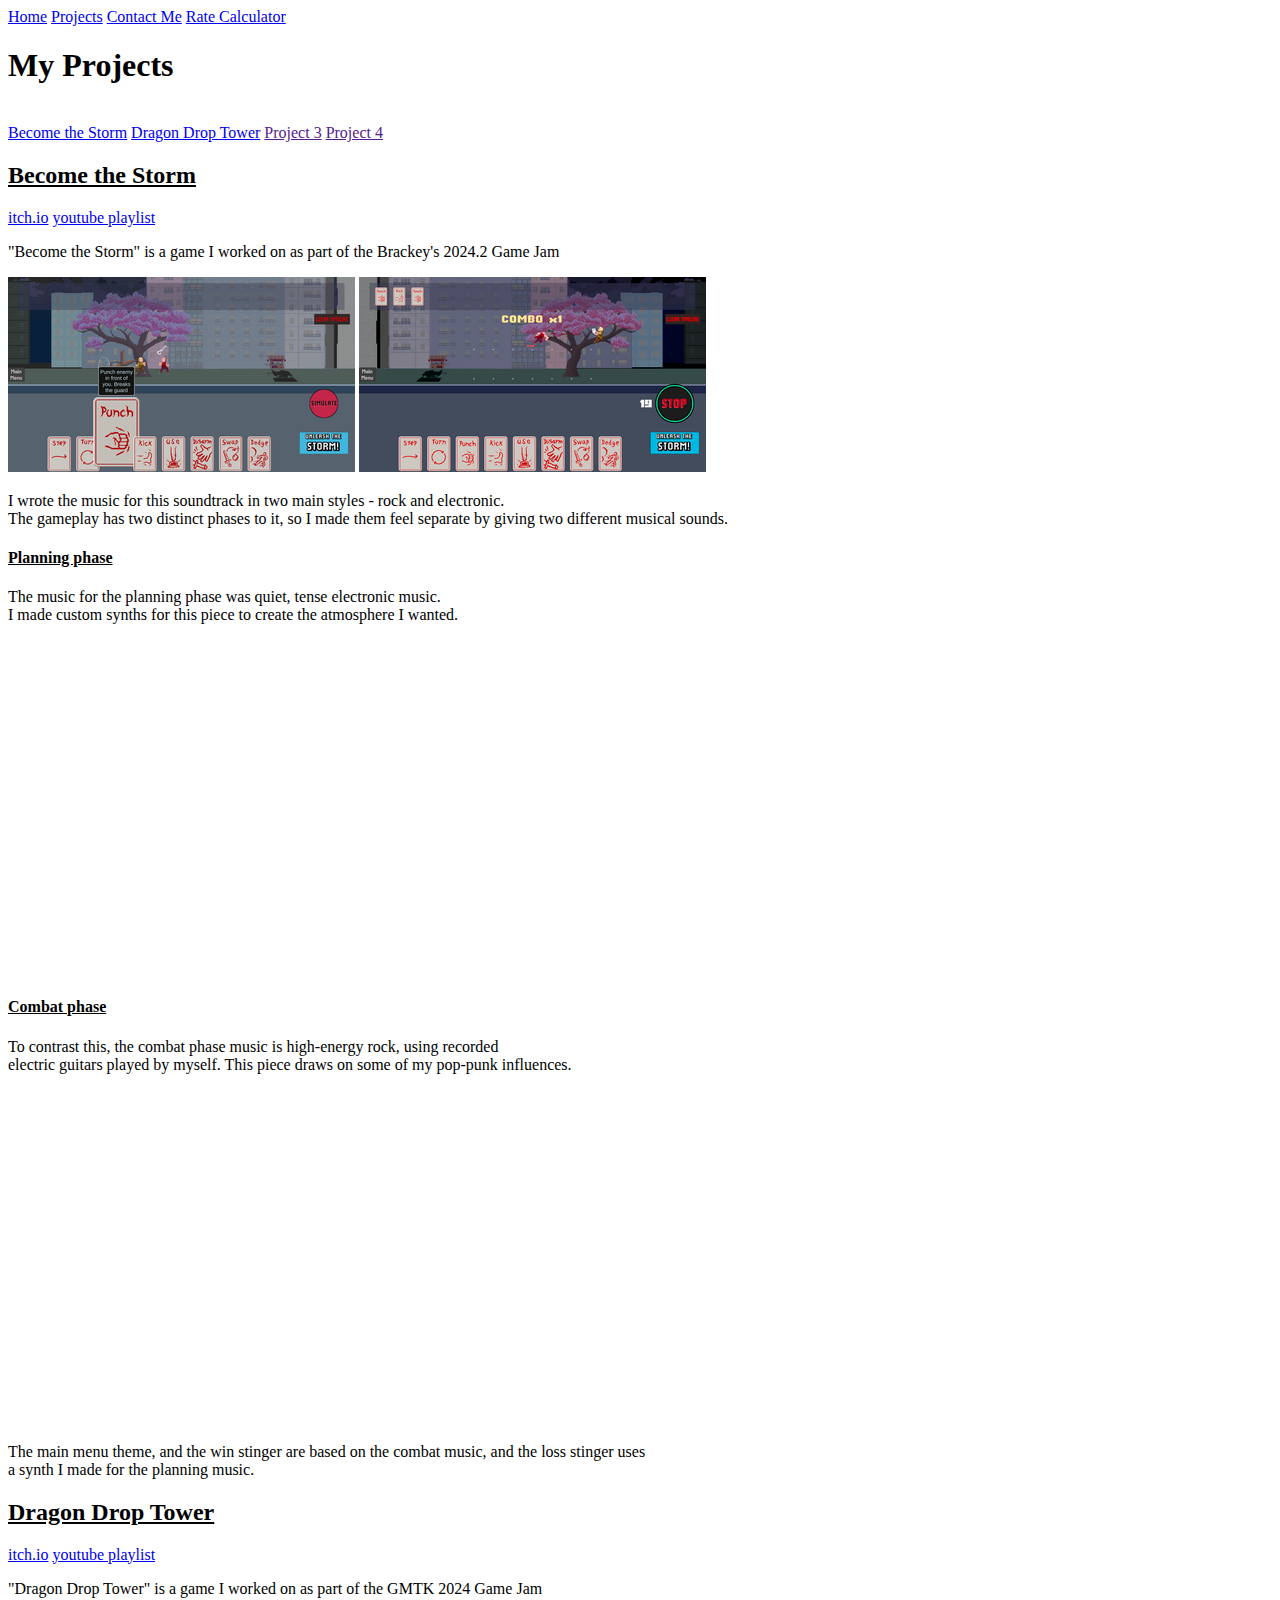
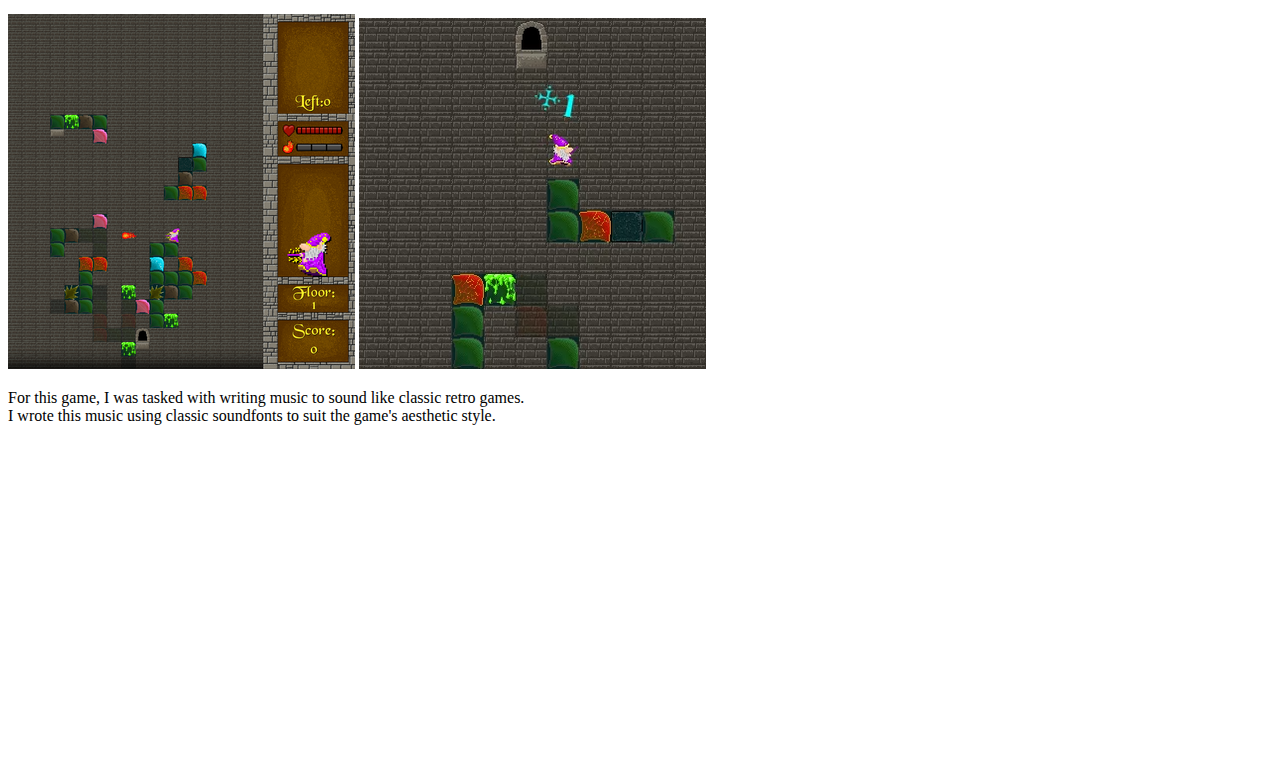
==== projects.html @ 8956acda "Add initial version of website files" ====
<!DOCTYPE html>
<html lang="en">
<head>
    <meta charset="UTF-8">
    <meta name="viewport" content="width=device-width, initial-scale=1.0">
    <link rel="stylesheet" href="style.css">
    <title>Alice Stiles - Projects</title>
</head>
<body>
    <!-- Navbar -->
    <nav>
        <div class="navcontainer">
            <a href="index.html" class="button">Home</a>
            <a href="projects.html" class="button">Projects</a>
            <a href="contactme.html" class="button">Contact Me</a>
            <a href="rates.html" class="button">Rate Calculator</a>
        </div>
    </nav>

    <!-- Main Divider -->
    <div class="main">



        <!-- Project Showcases -->
        <h1>My Projects</h1>
        <br>

        <!-- Mini Nav -->
         <div class="navcontainer separated">
            <a href="projects.html#BecomeTheStorm" class="button">Become the Storm</a>
            <a href="projects.html#DragonDropTower" class="button">Dragon Drop Tower</a>
            <a href="" class="button">Project 3</a>
            <a href="" class="button">Project 4</a>
         </div>
        <!-- Become the Storm -->
         <div class="showcase" id="BecomeTheStorm">
            <div class="leftalign">
                <div class="section">
                    <u><h2>Become the Storm</h2></u>
                    <div class="projlinks">
                        <a href="https://octia.itch.io/becomethestorm" target="_blank">itch.io</a>
                        <a href="https://www.youtube.com/playlist?list=PLS2mcjxxklrphjYaRJFd2UJBanKUAsrmD" target="blank_">youtube playlist</a>
                    </div>
                </div>
                <p>"Become the Storm" is a game I worked on as part of the Brackey's 2024.2 Game Jam</p>
                <div class="images">
                    <img src="images/BecomeTheStormScreenshot1.png" class="screenshot">
                    <img src="images/BecomeTheStormScreenshot2.png" class="screenshot">
                </div>
                <p>
                    I wrote the music for this soundtrack in two main styles - rock and electronic.
                    <br>
                    The gameplay has two distinct phases to it, so I made them feel separate by giving two different musical sounds.
                </p>
                <h4><u>Planning phase</u></h4>
                <p>
                    The music for the planning phase was quiet, tense electronic music.
                    <br>
                    I made custom synths for this piece to create the atmosphere I wanted.

                </p>
                <div class="example">
                    <iframe width="560" height="315" src="https://www.youtube.com/embed/Xj8ev0IbjWc?si=-enm2xgKnTPLjPdY" title="YouTube video player" frameborder="0" allow="accelerometer; autoplay; clipboard-write; encrypted-media; gyroscope; picture-in-picture; web-share" referrerpolicy="strict-origin-when-cross-origin" allowfullscreen></iframe>
                </div>
                <br>
                <h4><u>Combat phase</u></h4>
                <p>
                    To contrast this, the combat phase music is high-energy rock, using recorded
                    <br>
                    electric guitars played by myself. This piece draws on some of my pop-punk influences.
                </p>
                <div class="example">
                    <iframe width="560" height="315" src="https://www.youtube.com/embed/P9QDO-4KOow?si=NMPl5bWKH21jC196" title="YouTube video player" frameborder="0" allow="accelerometer; autoplay; clipboard-write; encrypted-media; gyroscope; picture-in-picture; web-share" referrerpolicy="strict-origin-when-cross-origin" allowfullscreen></iframe>
                </div>
                <br>
                <p>
                    The main menu theme, and the win stinger are based on the combat music, and the loss stinger uses
                    <br>
                    a synth I made for the planning music.
                </p>


            </div>
         </div> 



        <!-- Dragon Drop Tower -->
            <div class="showcase" id="DragonDropTower">
                <div class="leftalign">
                    <u><h2>Dragon Drop Tower</h2></u>
                    <div class="projlinks">
                        <a href="https://holdenvontz.itch.io/dragon-drop-tower" target="_blank">itch.io</a>
                        <a href="https://www.youtube.com/playlist?list=PLS2mcjxxklrok47c7cK5VXUaOuZAJ5Bsu" target="blank_">youtube playlist</a>
                    </div>
                    <p>"Dragon Drop Tower" is a game I worked on as part of the GMTK 2024 Game Jam</p>
                    <div class="images">
                        <img src="images/DragonDropTowerScreenshot1.png" class="screenshot">
                        <img src="images/DragonDropTowerScreenshot2.png" class="screenshot">
                    </div>
                    <p>
                        For this game, I was tasked with writing music to sound like classic retro games.
                        <br>
                        I wrote this music using classic soundfonts to suit the game's aesthetic style.
                    </p>

                    <div class="example">
                        <iframe width="560" height="315" src="https://www.youtube.com/embed/Hfvy5pLYpx4?si=b0muuKiL24YxuSgy" title="YouTube video player" frameborder="0" allow="accelerometer; autoplay; clipboard-write; encrypted-media; gyroscope; picture-in-picture; web-share" referrerpolicy="strict-origin-when-cross-origin" allowfullscreen></iframe>
                    </div>
                </div>
            </div> 



    </div>
</body>

</html>
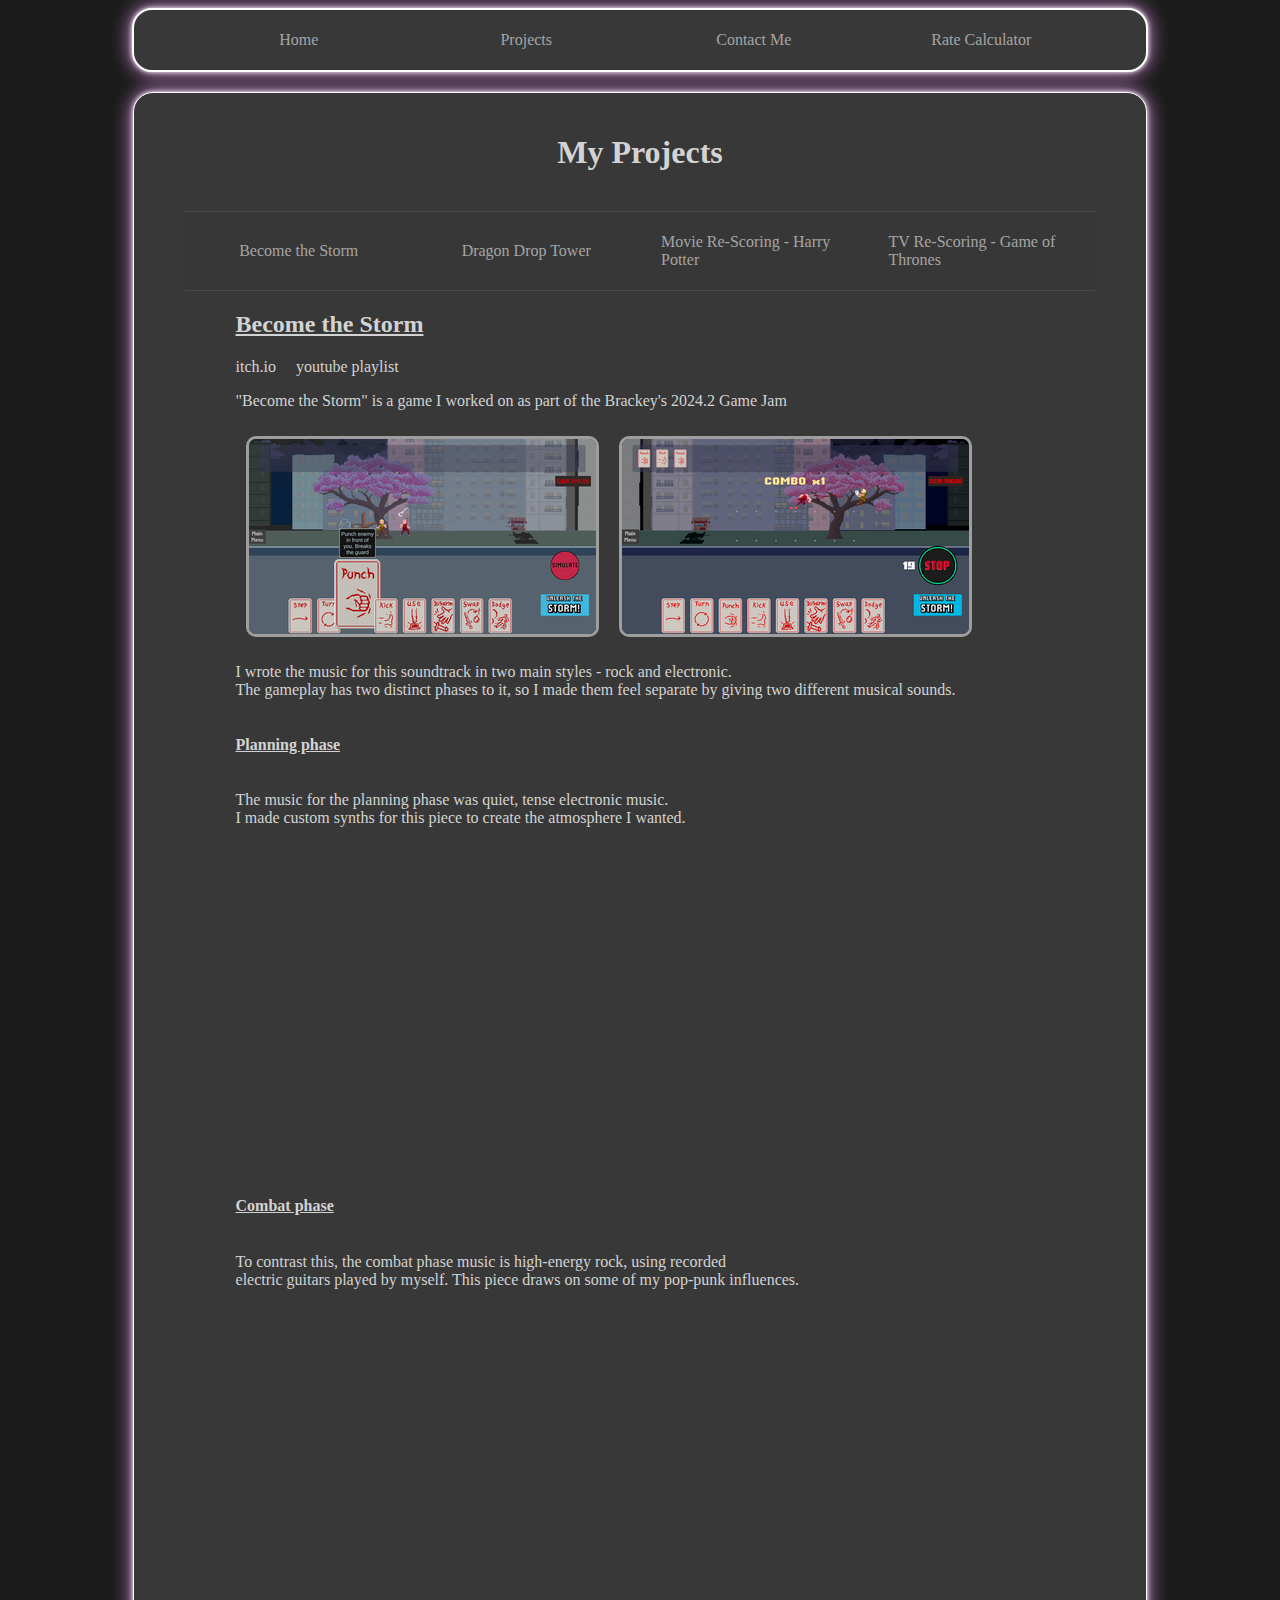
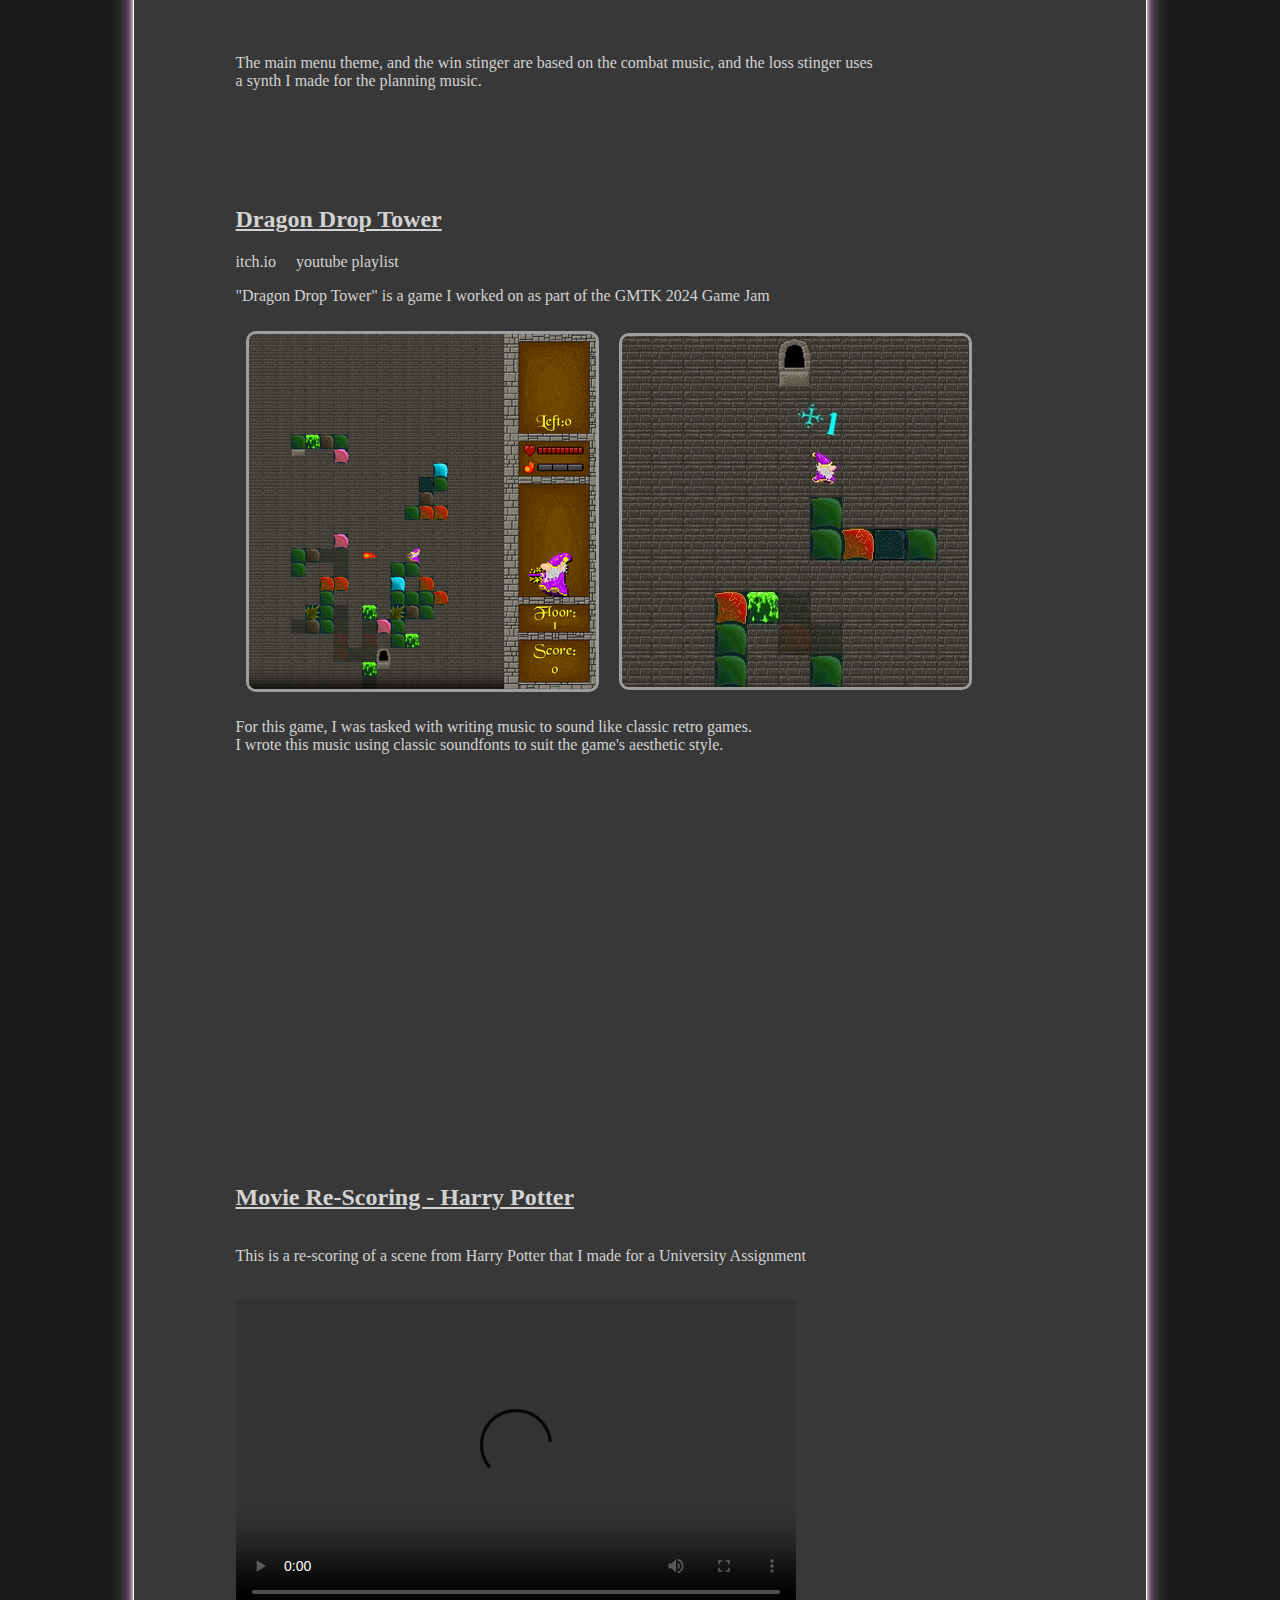
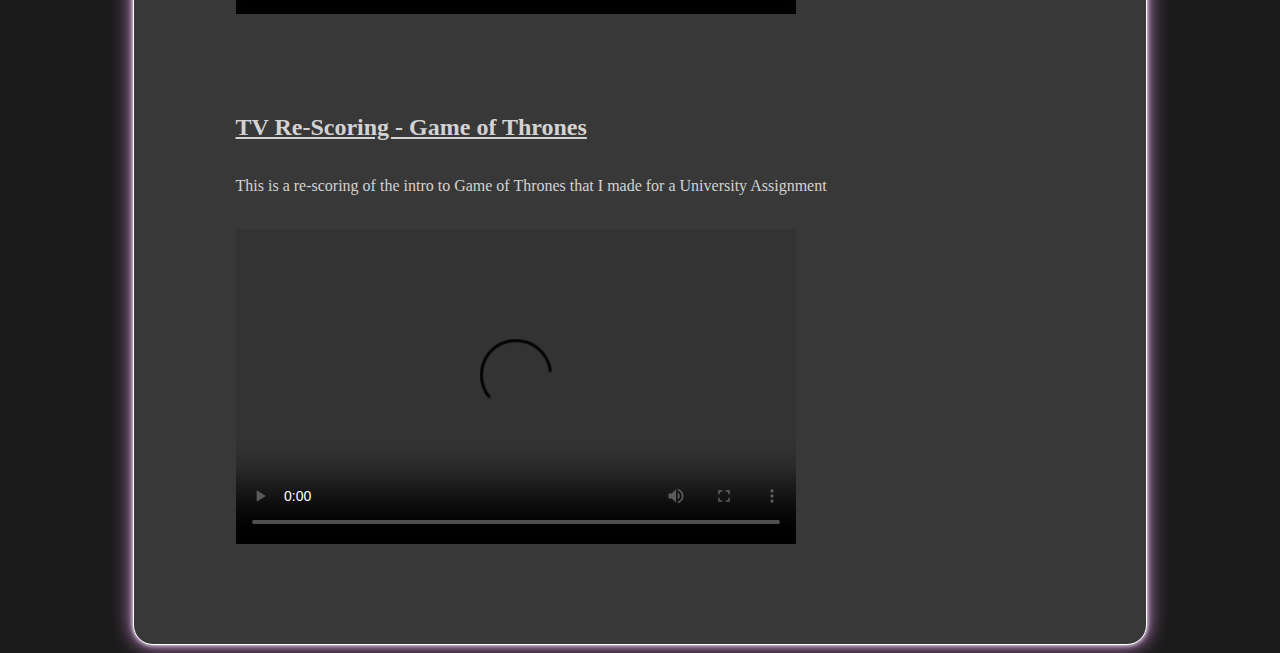
==== commit d3e50bad: "Update projects.html (add rescore tasks) Update style.css (remove unused class) Reorganise files (ad" ====
--- a/projects.html
+++ b/projects.html
@@ -30,19 +30,19 @@
          <div class="navcontainer separated">
             <a href="projects.html#BecomeTheStorm" class="button">Become the Storm</a>
             <a href="projects.html#DragonDropTower" class="button">Dragon Drop Tower</a>
-            <a href="" class="button">Project 3</a>
-            <a href="" class="button">Project 4</a>
+            <a href="projects.html#Rescore1" class="button">Movie Re-Scoring - Harry Potter</a>
+            <a href="projects.html#Rescore2" class="button">TV Re-Scoring - Game of Thrones</a>
          </div>
         <!-- Become the Storm -->
          <div class="showcase" id="BecomeTheStorm">
             <div class="leftalign">
-                <div class="section">
-                    <u><h2>Become the Storm</h2></u>
-                    <div class="projlinks">
-                        <a href="https://octia.itch.io/becomethestorm" target="_blank">itch.io</a>
-                        <a href="https://www.youtube.com/playlist?list=PLS2mcjxxklrphjYaRJFd2UJBanKUAsrmD" target="blank_">youtube playlist</a>
-                    </div>
+                <!-- Section Header -->
+                <u><h2>Become the Storm</h2></u>
+                <div class="projlinks">
+                    <a href="https://octia.itch.io/becomethestorm" target="_blank">itch.io</a>
+                    <a href="https://www.youtube.com/playlist?list=PLS2mcjxxklrphjYaRJFd2UJBanKUAsrmD" target="blank_">youtube playlist</a>
                 </div>
+                <!-- Section Body -->
                 <p>"Become the Storm" is a game I worked on as part of the Brackey's 2024.2 Game Jam</p>
                 <div class="images">
                     <img src="images/BecomeTheStormScreenshot1.png" class="screenshot">
@@ -89,11 +89,13 @@
         <!-- Dragon Drop Tower -->
             <div class="showcase" id="DragonDropTower">
                 <div class="leftalign">
-                    <u><h2>Dragon Drop Tower</h2></u>
-                    <div class="projlinks">
-                        <a href="https://holdenvontz.itch.io/dragon-drop-tower" target="_blank">itch.io</a>
-                        <a href="https://www.youtube.com/playlist?list=PLS2mcjxxklrok47c7cK5VXUaOuZAJ5Bsu" target="blank_">youtube playlist</a>
-                    </div>
+                    <!-- Section Header -->
+                        <u><h2>Dragon Drop Tower</h2></u>
+                        <div class="projlinks">
+                            <a href="https://holdenvontz.itch.io/dragon-drop-tower" target="_blank">itch.io</a>
+                            <a href="https://www.youtube.com/playlist?list=PLS2mcjxxklrok47c7cK5VXUaOuZAJ5Bsu" target="blank_">youtube playlist</a>
+                        </div>
+                    <!-- Section Body -->
                     <p>"Dragon Drop Tower" is a game I worked on as part of the GMTK 2024 Game Jam</p>
                     <div class="images">
                         <img src="images/DragonDropTowerScreenshot1.png" class="screenshot">
@@ -113,6 +115,41 @@
 
 
 
+        <!-- Movie Re-Scoring - Harry Potter -->
+            <div class="showcase" id="Rescore1">
+                <div class="leftalign">
+                    <!-- Section Header -->
+                    <u><h2>Movie Re-Scoring - Harry Potter</h2></u>
+                    <!-- Section Body -->
+                    <p>
+                        This is a re-scoring of a scene from Harry Potter that I made for a University Assignment
+                    </p>
+                    <br>
+                    <video width="560" height="315" controls>
+                        <source src="videos/Harry Potter - The Tale of the Three Brothers.mp4" type="video/mp4">
+                        Your browser has blocked this video
+                    </video>
+                </div>
+            </div>
+
+
+        <!-- TV Re-Scoring - Game of Thrones -->
+        <div class="showcase" id="Rescore2">
+            <div class="leftalign">
+                <!-- Section Header -->
+                <u><h2>TV Re-Scoring - Game of Thrones</h2></u>
+                <!-- Section Body -->
+                <p>
+                    This is a re-scoring of the intro to Game of Thrones that I made for a University Assignment
+                </p>
+                <br>
+                <video width="560" height="315" controls>
+                    <source src="videos/Game of Thrones Rescore.mp4" type="video/mp4">
+                    Your browser has blocked this video
+                </video>
+            </div>
+        </div>
+
     </div>
 </body>
 
--- a/style.css
+++ b/style.css
@@ -0,0 +1,224 @@
+* {
+    background-color: #1b1b1b;
+    flex-direction: column;
+    align-items: center;
+    /*border: 5px solid red;*/
+    transition-duration: 0.4s;
+    color: #d3d3d3;
+}
+
+head {
+    display: none;
+}
+
+body {
+    display: flex;
+}
+
+.main {
+    width: 80%;
+    background-color: #383838;
+    border: 1px solid #ffffff;
+    border-radius: 20px;
+    box-shadow: 0px 0px 5px white, 0px 0px 20px #e69aed;
+    display: flex;
+    padding-bottom: 20px;
+    padding-top: 20px;
+}
+
+
+
+* > * {
+    background-color: inherit;
+}
+
+nav {
+    flex-direction: row;
+    align-items: center;
+    /*border: 5px solid blue;*/
+    box-shadow: 0px 0px 5px white, 0px 0px 20px #e69aed;
+    width: 80%;
+    position: sticky;
+    top: 0;
+    display: flex;
+    border: 2px solid #ffffff;
+    border-radius: 20px;
+    margin-bottom: 20px;
+    background-color: #383838;
+}
+
+.text {
+    display: flex;
+    text-align: left;
+    flex-direction: row;
+    padding: 10px;
+}
+.text > * {
+    margin-right: auto;
+    padding: 10px;
+    
+}
+.navcontainer {
+    align-items: center;
+    display: flex;
+    width: 90%;
+    flex-direction: row;
+    background-color: #383838;
+    margin-left: auto;
+    margin-right: auto;
+    opacity: 70%
+}
+
+.navcontainer:hover {
+    opacity: 100%;
+}
+
+.separated {
+    border-top: 1px solid #535353;
+    border-bottom: 1px solid #535353;
+}
+
+div {
+    display: flex;
+}
+
+.leftalign > *{
+    margin-right: auto;
+    align-items: left;
+}
+.button {
+    border-radius: 5px;
+    padding: 5px;
+    margin: 1em;
+    flex: 1 1 0;
+    display: flex;
+}
+
+.button:hover{
+    background-color: #535353;
+    text-shadow: 0px 0px 20px white;
+}
+
+
+
+iframe:hover {
+    box-shadow: 0px 0px 10px white, 0px 0px 20px #ff00ff;
+    transform: scale(1.05);
+}
+
+img {
+    border: 3px solid #9e9e9e;
+    border-radius: 10px;
+    aspect-ratio: auto;
+}
+
+img.borderless {
+    border: none;
+    border-radius: 0px;
+    margin: 10px;
+}
+
+img.screenshot {
+    flex: 1;
+}
+
+img.pfp {
+    border: 3px solid #9e9e9e;
+    border-radius: 100px;
+}
+
+img.pfp:hover {
+    transform: scale(1.05);
+    border: 3px solid white;
+    box-shadow: 0px 0px 5px white, 0px 0px 20px #e69aed;
+}
+
+
+a {
+    text-decoration: none;
+}
+
+a.link {
+    text-decoration: underline;
+}
+
+a.link:hover {
+    color: white;
+    text-shadow: 0px 0px 15px #e69aed;
+}
+
+.green:hover {
+    box-shadow: 0px 0px 5px white, 0px 0px 30px rgb(0, 255, 0);
+}
+
+.blue:hover{ 
+    box-shadow: 0px 0px 5px white, 0px 0px 30px rgb(0, 0, 255);
+}
+
+.yellow:hover {
+    box-shadow: 0px 0px 5px white, 0px 0px 30px rgb(255, 255, 0);
+}
+
+.magenta:hover {
+    box-shadow: 0px 0px 5px white, 0px 0px 30px #e69aed;
+}
+
+
+.showcase {
+    display: flex;
+    text-align: left;
+    flex-direction: row;
+    align-items: center;
+    width: 80%;
+    margin-bottom: 80px;
+}
+
+.images {
+    display: flex;
+    align-items: center;
+    flex-direction: row;
+    justify-content: space-evenly;
+}
+
+.screenshot {
+    margin: 10px;
+}
+
+.projlinks {
+    display: flex;
+    flex-direction: row;
+}
+
+.projlinks > a {
+    margin-right: 20px;
+    border-radius: 2px;
+}
+
+.projlinks > a:hover {
+    background-color: #535353;
+}
+
+html {
+    scroll-behavior: smooth;
+    scroll-padding-top: 50px;
+}
+
+
+.flexcontainer {
+    display: flex;
+    flex: 1 1 0;
+}
+
+.contact {
+    margin-bottom: 50px;
+}
+
+.divider {
+    border-bottom: 1px solid #535353;
+    width: 50%;
+}
+
+input {
+    border: none;
+    outline: none;
+}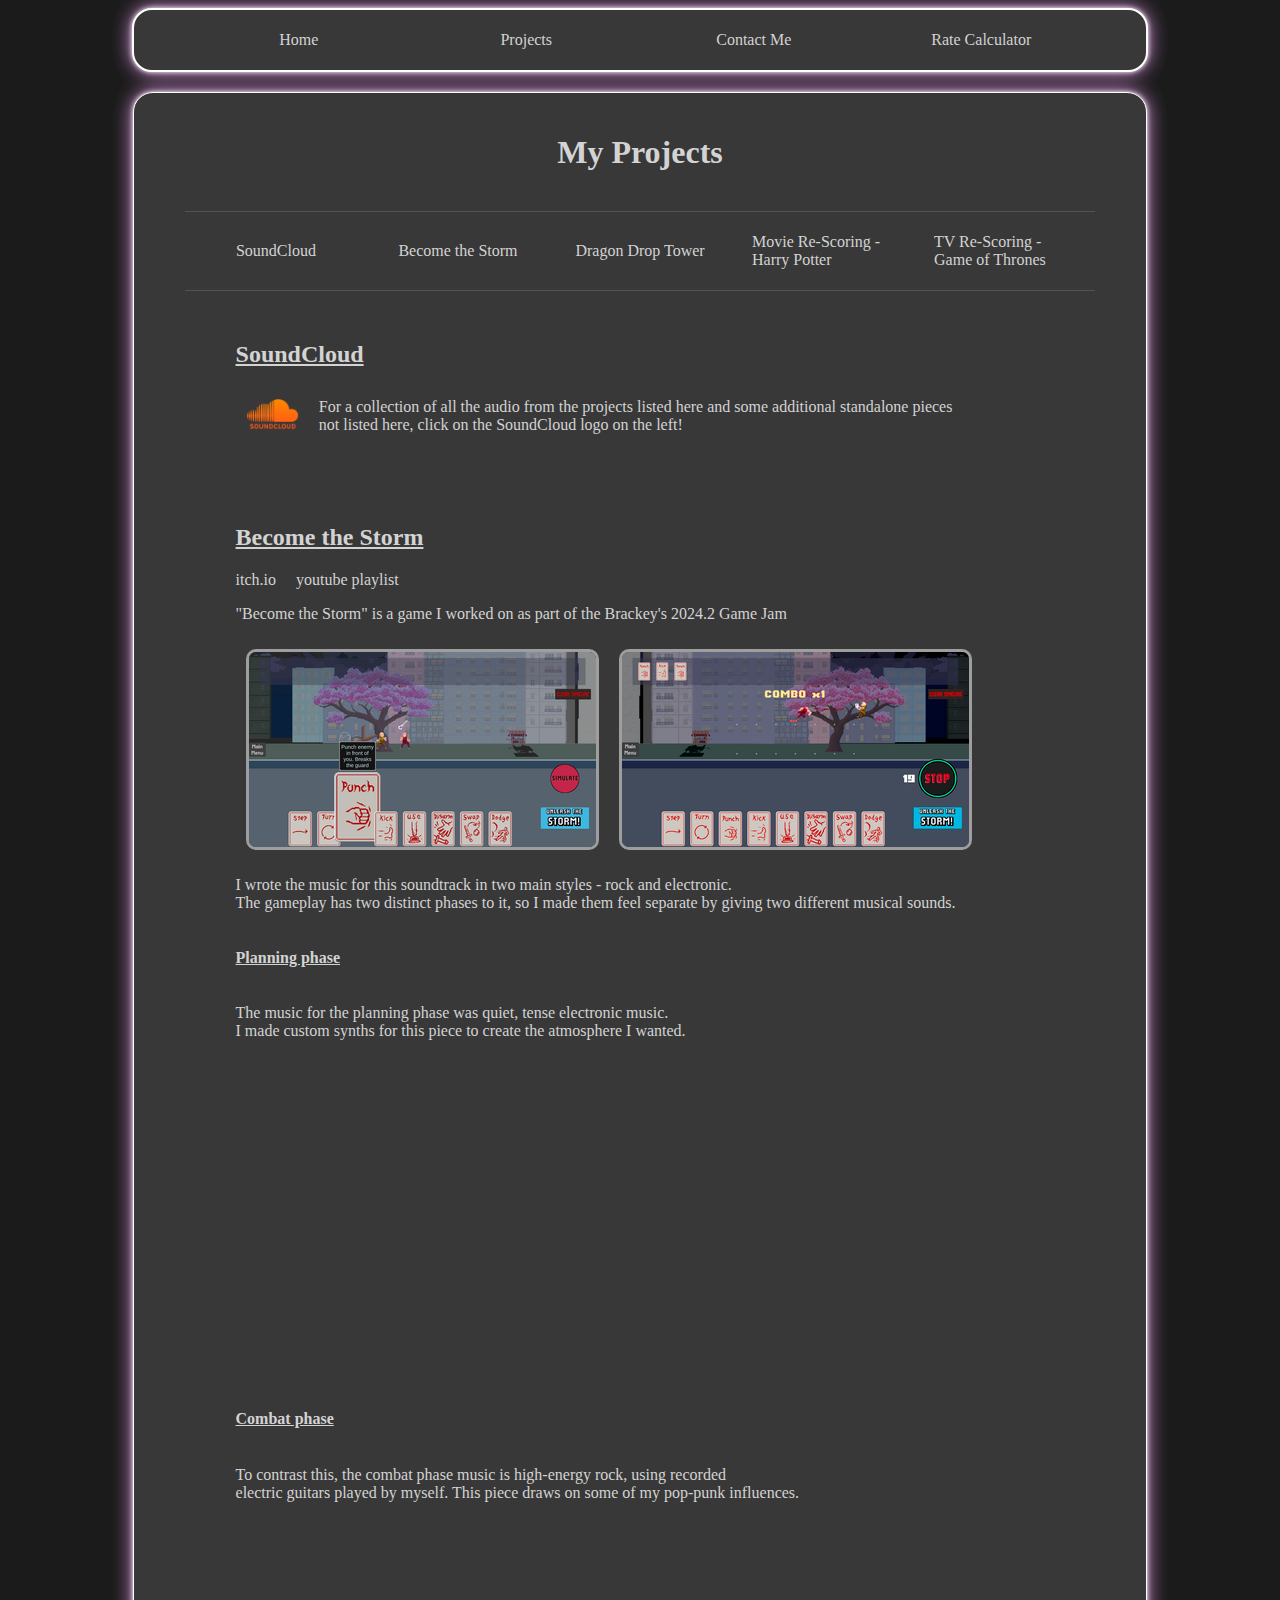
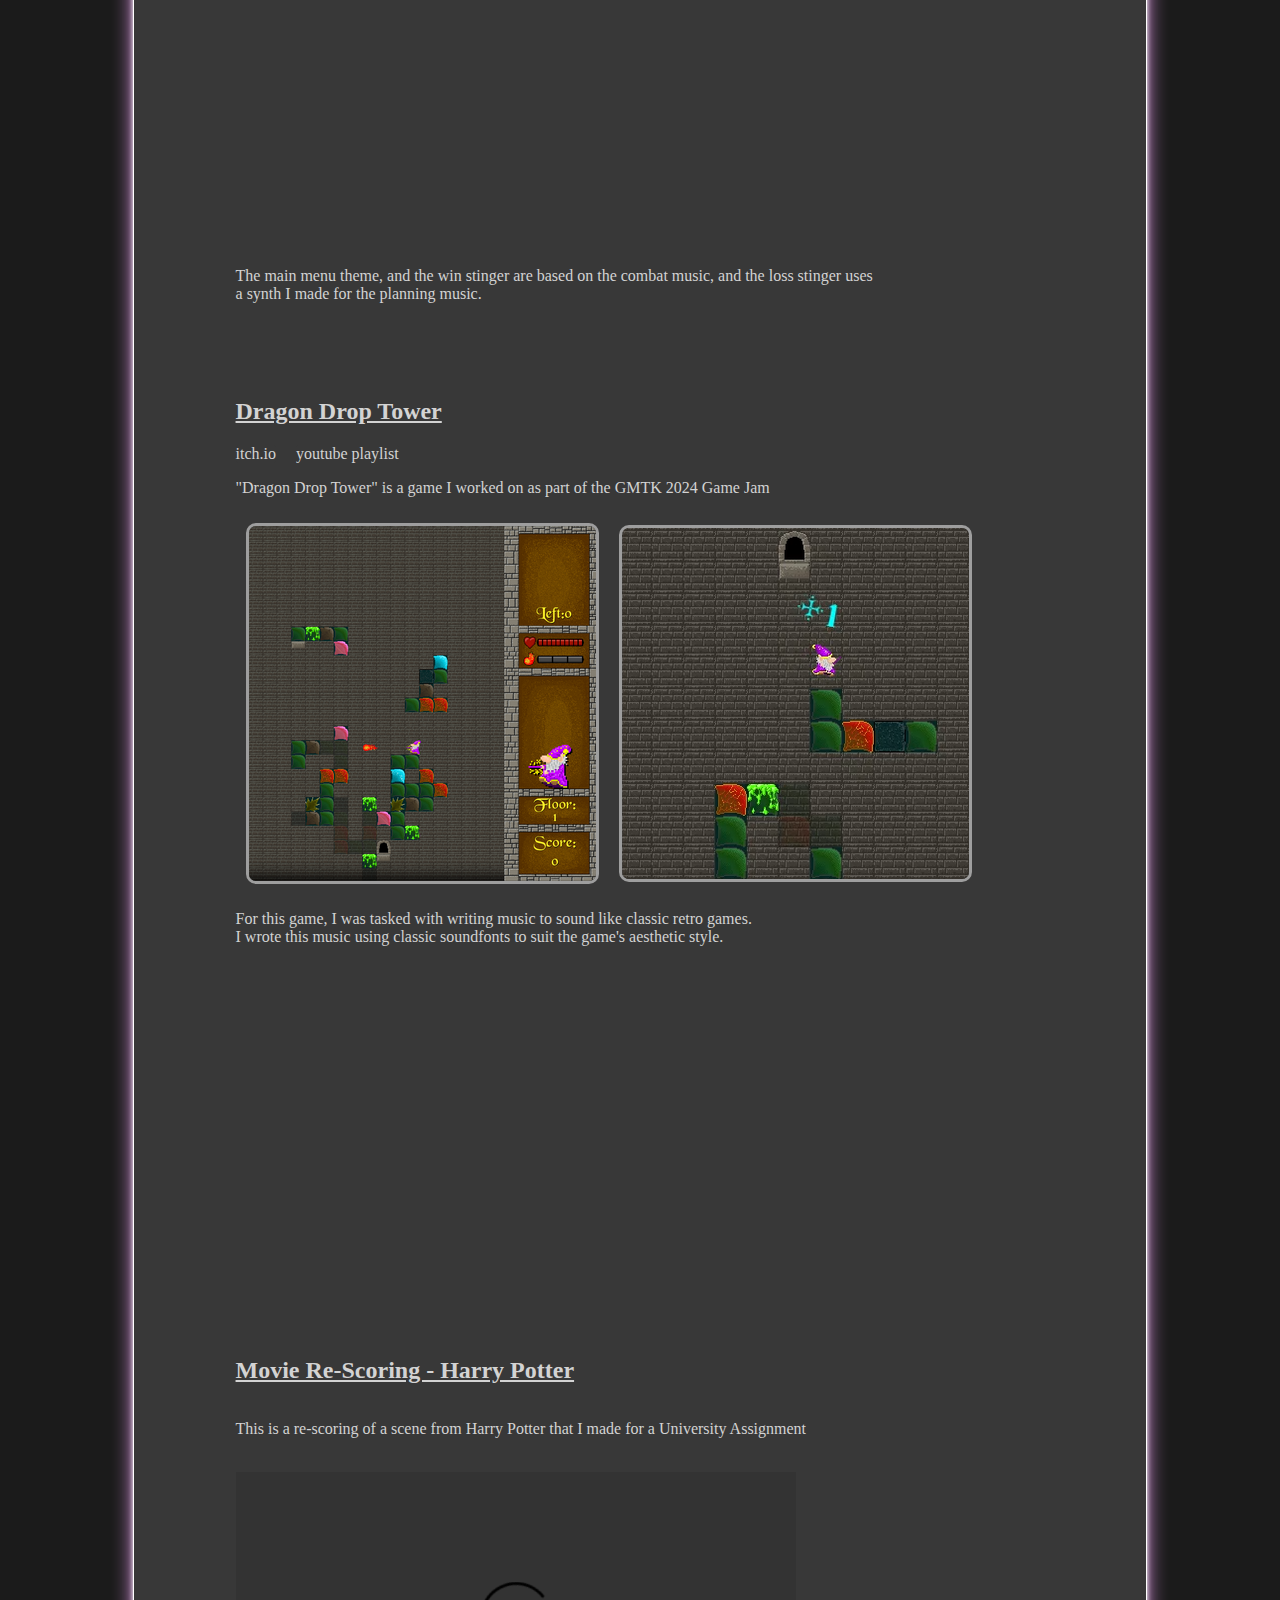
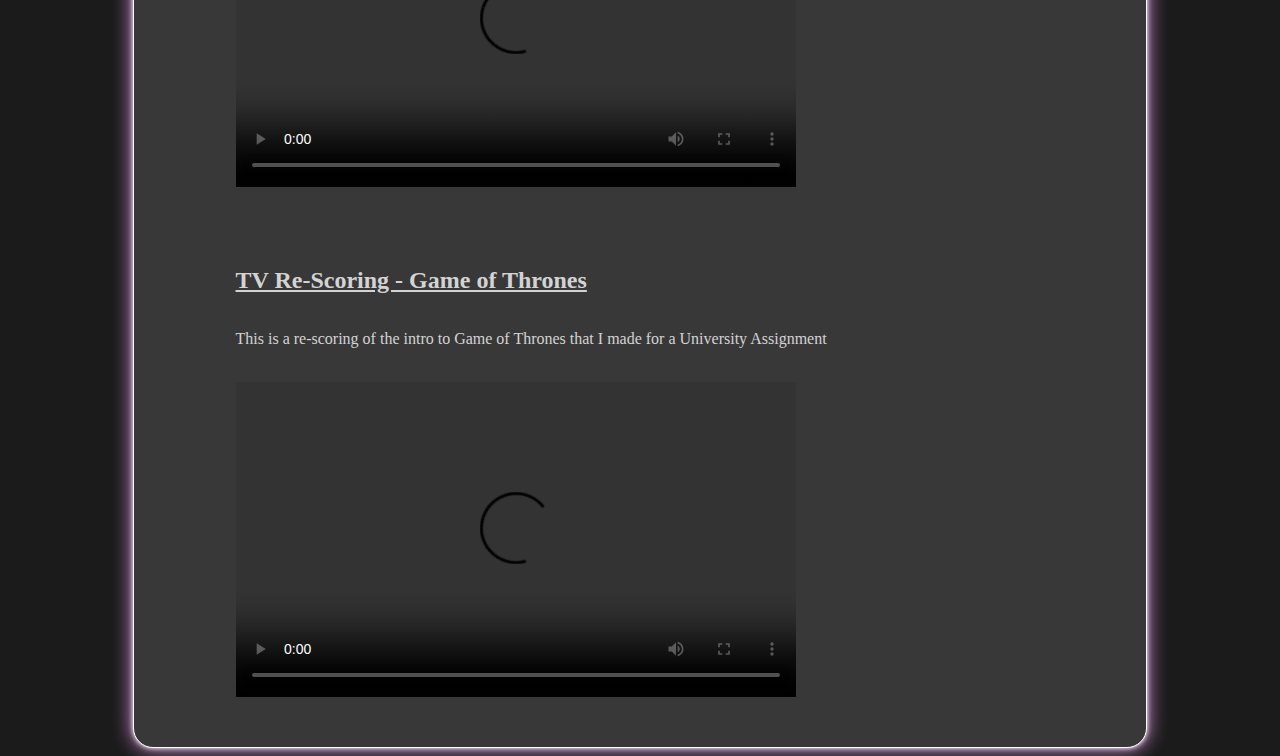
==== commit 4a27eb8b: "Add SoundCloud to projects Modify styling to support changes" ====
--- a/projects.html
+++ b/projects.html
@@ -28,11 +28,28 @@
 
         <!-- Mini Nav -->
          <div class="navcontainer separated">
+            <a href="projects.html#SoundCloud" class="button">SoundCloud</a>
             <a href="projects.html#BecomeTheStorm" class="button">Become the Storm</a>
             <a href="projects.html#DragonDropTower" class="button">Dragon Drop Tower</a>
             <a href="projects.html#Rescore1" class="button">Movie Re-Scoring - Harry Potter</a>
             <a href="projects.html#Rescore2" class="button">TV Re-Scoring - Game of Thrones</a>
          </div>
+
+
+        <!-- Soundcloud -->
+        <div class="showcase" id="Soundcloud">
+            <div class="leftalign">
+                <u><h2>SoundCloud</h2></u>
+                <div class="images">
+                    <a href="https://soundcloud.com/alice-stiles-791162674" target="blank_" class="imglink"><img src="images/SoundCloud-Logo.png" height="30px" class="borderless"></a>
+                    <div class="text">
+                        For a collection of all the audio from the projects listed here and some additional standalone pieces
+                        <br>
+                        not listed here, click on the SoundCloud logo on the left!
+                    </div>
+                </div>
+            </div>
+        </div>
         <!-- Become the Storm -->
          <div class="showcase" id="BecomeTheStorm">
             <div class="leftalign">
--- a/style.css
+++ b/style.css
@@ -6,6 +6,7 @@
     transition-duration: 0.4s;
     color: #d3d3d3;
 }
+
 
 head {
     display: none;
@@ -66,12 +67,8 @@
     background-color: #383838;
     margin-left: auto;
     margin-right: auto;
-    opacity: 70%
-}
-
-.navcontainer:hover {
-    opacity: 100%;
-}
+}
+
 
 .separated {
     border-top: 1px solid #535353;
@@ -170,7 +167,8 @@
     flex-direction: row;
     align-items: center;
     width: 80%;
-    margin-bottom: 80px;
+    margin-top: 30px;
+    margin-bottom: 30px;
 }
 
 .images {
@@ -221,4 +219,12 @@
 input {
     border: none;
     outline: none;
+}
+
+.imglink {
+    background: none;
+}
+
+.imglink:hover {
+    transform: scale(1.1);
 }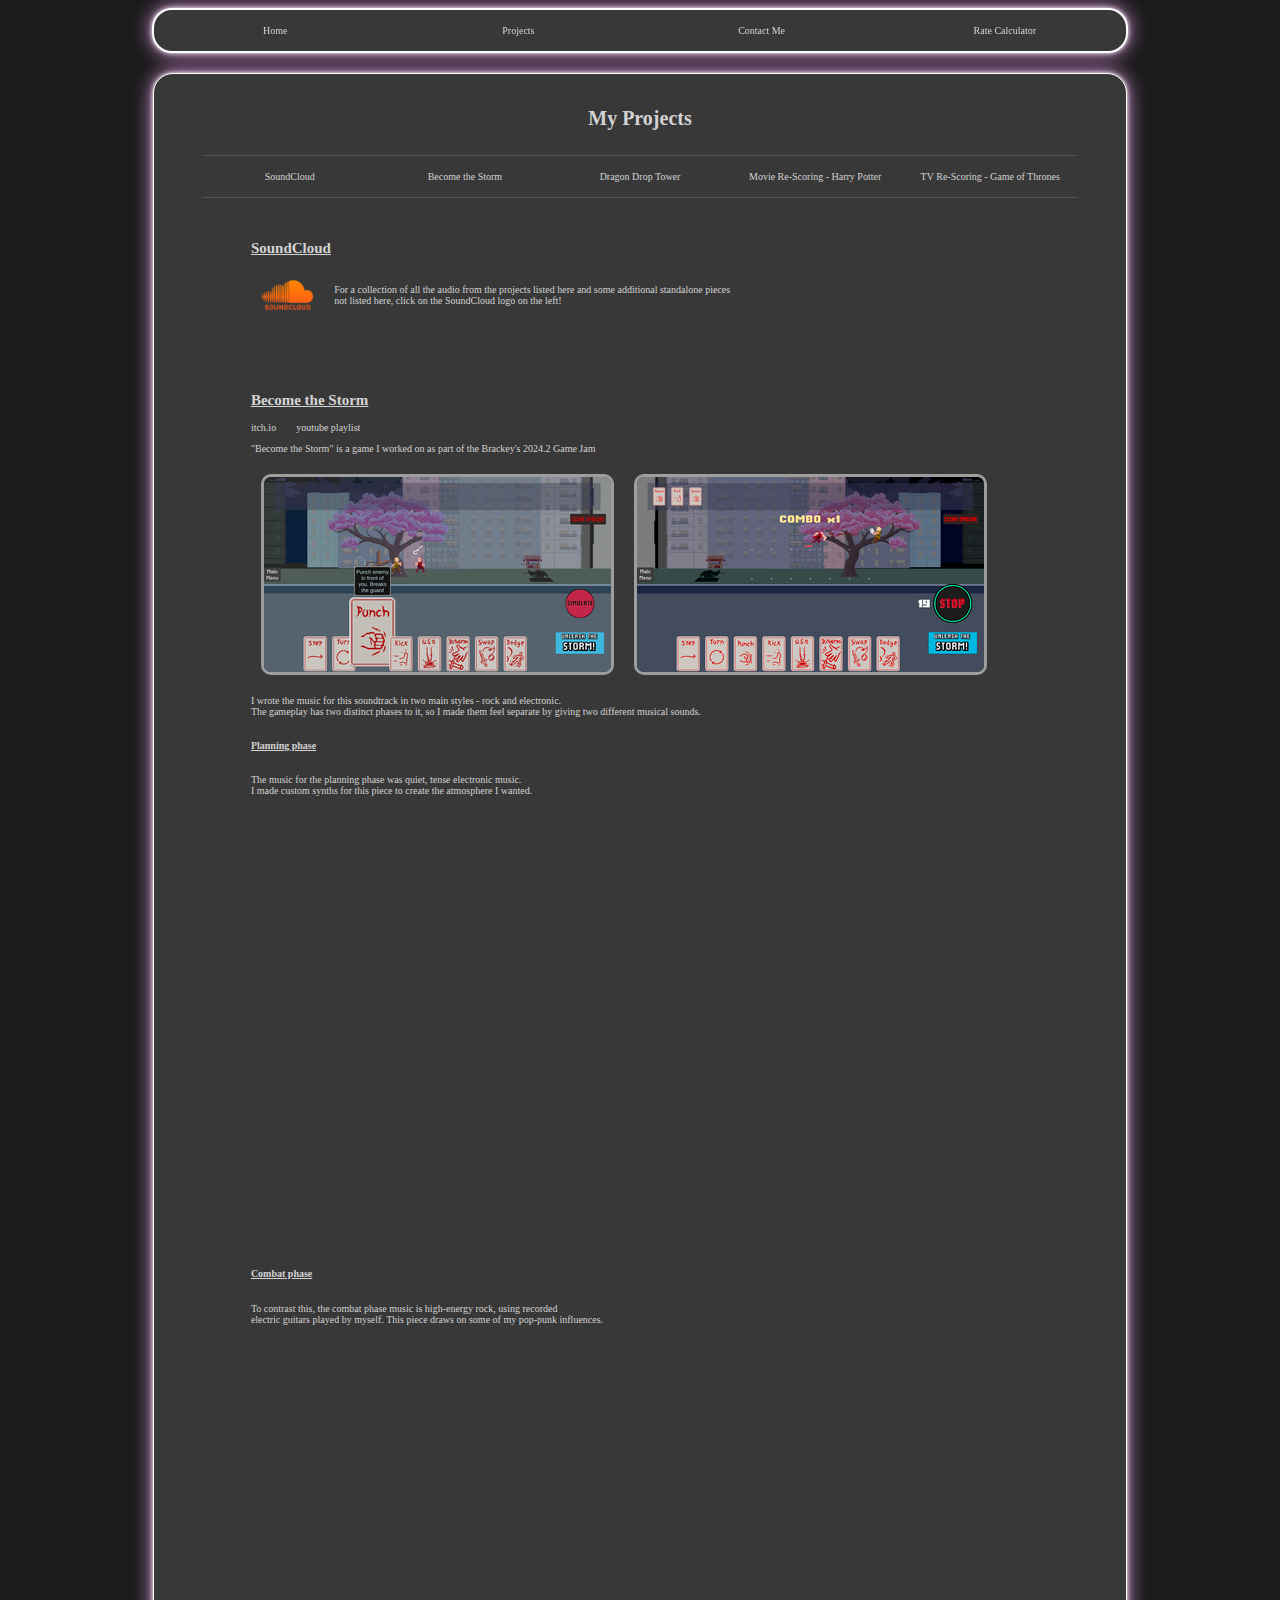
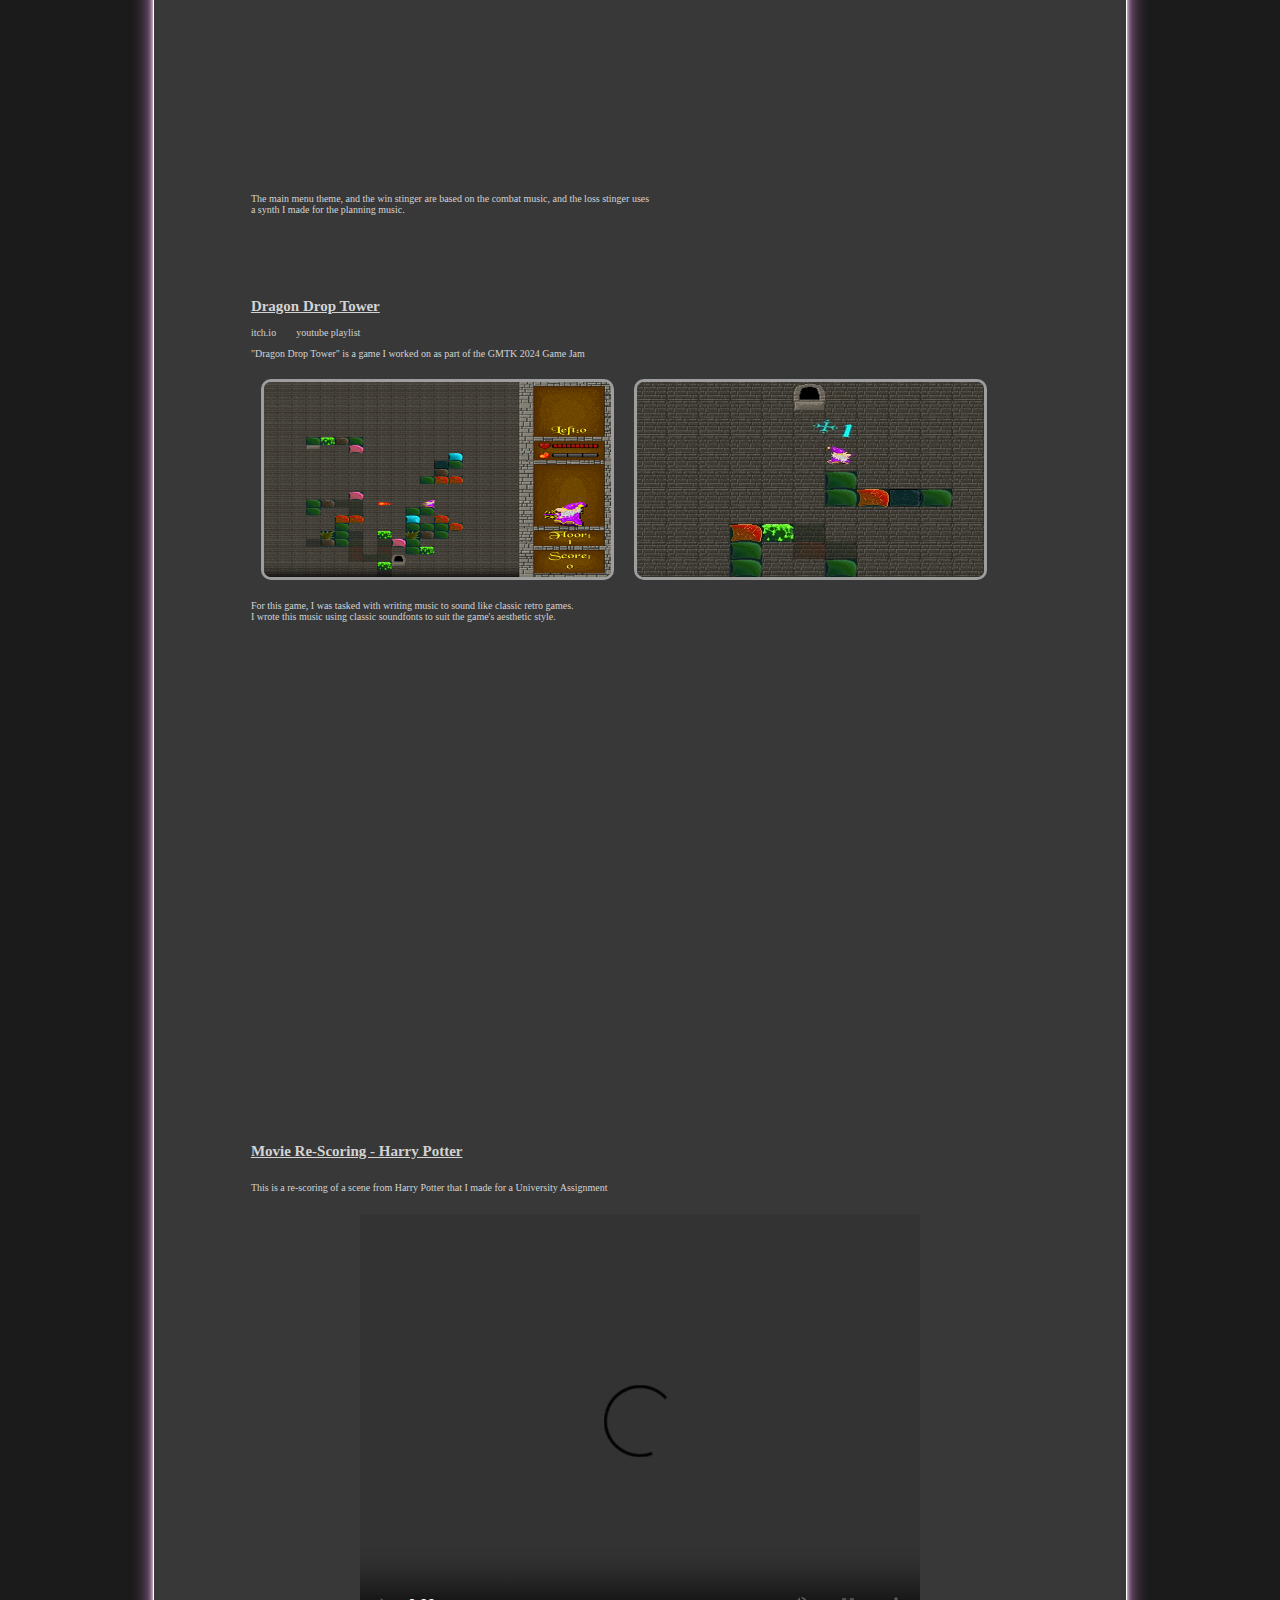
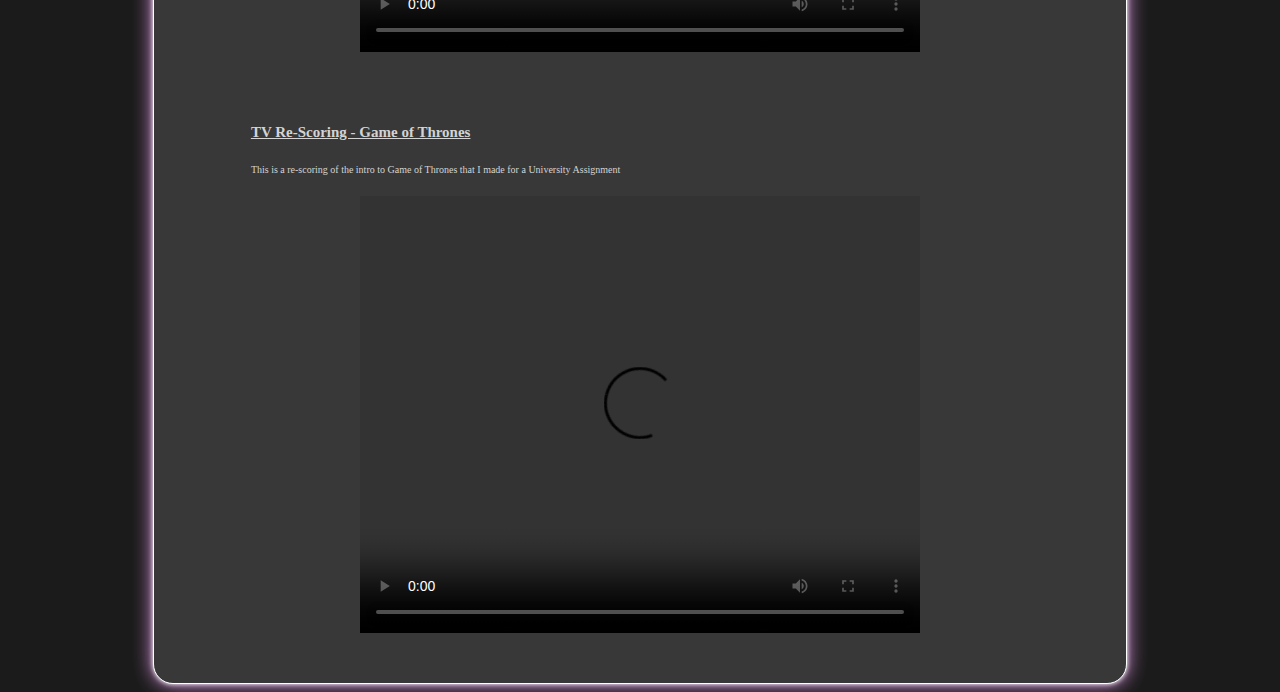
==== commit 61bfe12d: "Add responsivity to element sizing (videos, images)" ====
--- a/projects.html
+++ b/projects.html
@@ -142,10 +142,12 @@
                         This is a re-scoring of a scene from Harry Potter that I made for a University Assignment
                     </p>
                     <br>
-                    <video width="560" height="315" controls>
-                        <source src="videos/Harry Potter - The Tale of the Three Brothers.mp4" type="video/mp4">
-                        Your browser has blocked this video
-                    </video>
+                    <div class="example">
+                        <video width="560" height="315" controls>
+                            <source src="videos/Harry Potter - The Tale of the Three Brothers.mp4" type="video/mp4">
+                            Your browser has blocked this video
+                        </video>
+                    </div>
                 </div>
             </div>
 
@@ -160,10 +162,12 @@
                     This is a re-scoring of the intro to Game of Thrones that I made for a University Assignment
                 </p>
                 <br>
-                <video width="560" height="315" controls>
-                    <source src="videos/Game of Thrones Rescore.mp4" type="video/mp4">
-                    Your browser has blocked this video
-                </video>
+                <div class="example">
+                    <video width="560" height="315" controls>
+                        <source src="videos/Game of Thrones Rescore.mp4" type="video/mp4">
+                        Your browser has blocked this video
+                    </video>
+                </div>
             </div>
         </div>
 
--- a/style.css
+++ b/style.css
@@ -5,6 +5,10 @@
     /*border: 5px solid red;*/
     transition-duration: 0.4s;
     color: #d3d3d3;
+    min-width: 0;
+    min-height: 0;
+    flex: 1 1 auto;
+    display: flex;
 }
 
 
@@ -14,6 +18,8 @@
 
 body {
     display: flex;
+    width: 95vw;
+    font-size: 10px;
 }
 
 .main {
@@ -46,6 +52,7 @@
     border-radius: 20px;
     margin-bottom: 20px;
     background-color: #383838;
+    z-index: 1;
 }
 
 .text {
@@ -64,7 +71,7 @@
     display: flex;
     width: 90%;
     flex-direction: row;
-    background-color: #383838;
+    background-color: #ffffff00;
     margin-left: auto;
     margin-right: auto;
 }
@@ -97,7 +104,11 @@
 }
 
 
-
+iframe {
+    aspect-ratio: 16 / 9;
+    height: 100%;
+    box-sizing: content-box;
+}
 iframe:hover {
     box-shadow: 0px 0px 10px white, 0px 0px 20px #ff00ff;
     transform: scale(1.05);
@@ -166,6 +177,7 @@
     text-align: left;
     flex-direction: row;
     align-items: center;
+    flex: 1;
     width: 80%;
     margin-top: 30px;
     margin-bottom: 30px;
@@ -180,6 +192,10 @@
 
 .screenshot {
     margin: 10px;
+    position: relative;
+    width: 100%;
+    overflow: hidden;
+    aspect-ratio: 16 / 9;
 }
 
 .projlinks {
@@ -227,4 +243,11 @@
 
 .imglink:hover {
     transform: scale(1.1);
+}
+
+.example {
+    position: relative;
+    width: 100%;
+    overflow: hidden;
+    aspect-ratio: 16 / 9;
 }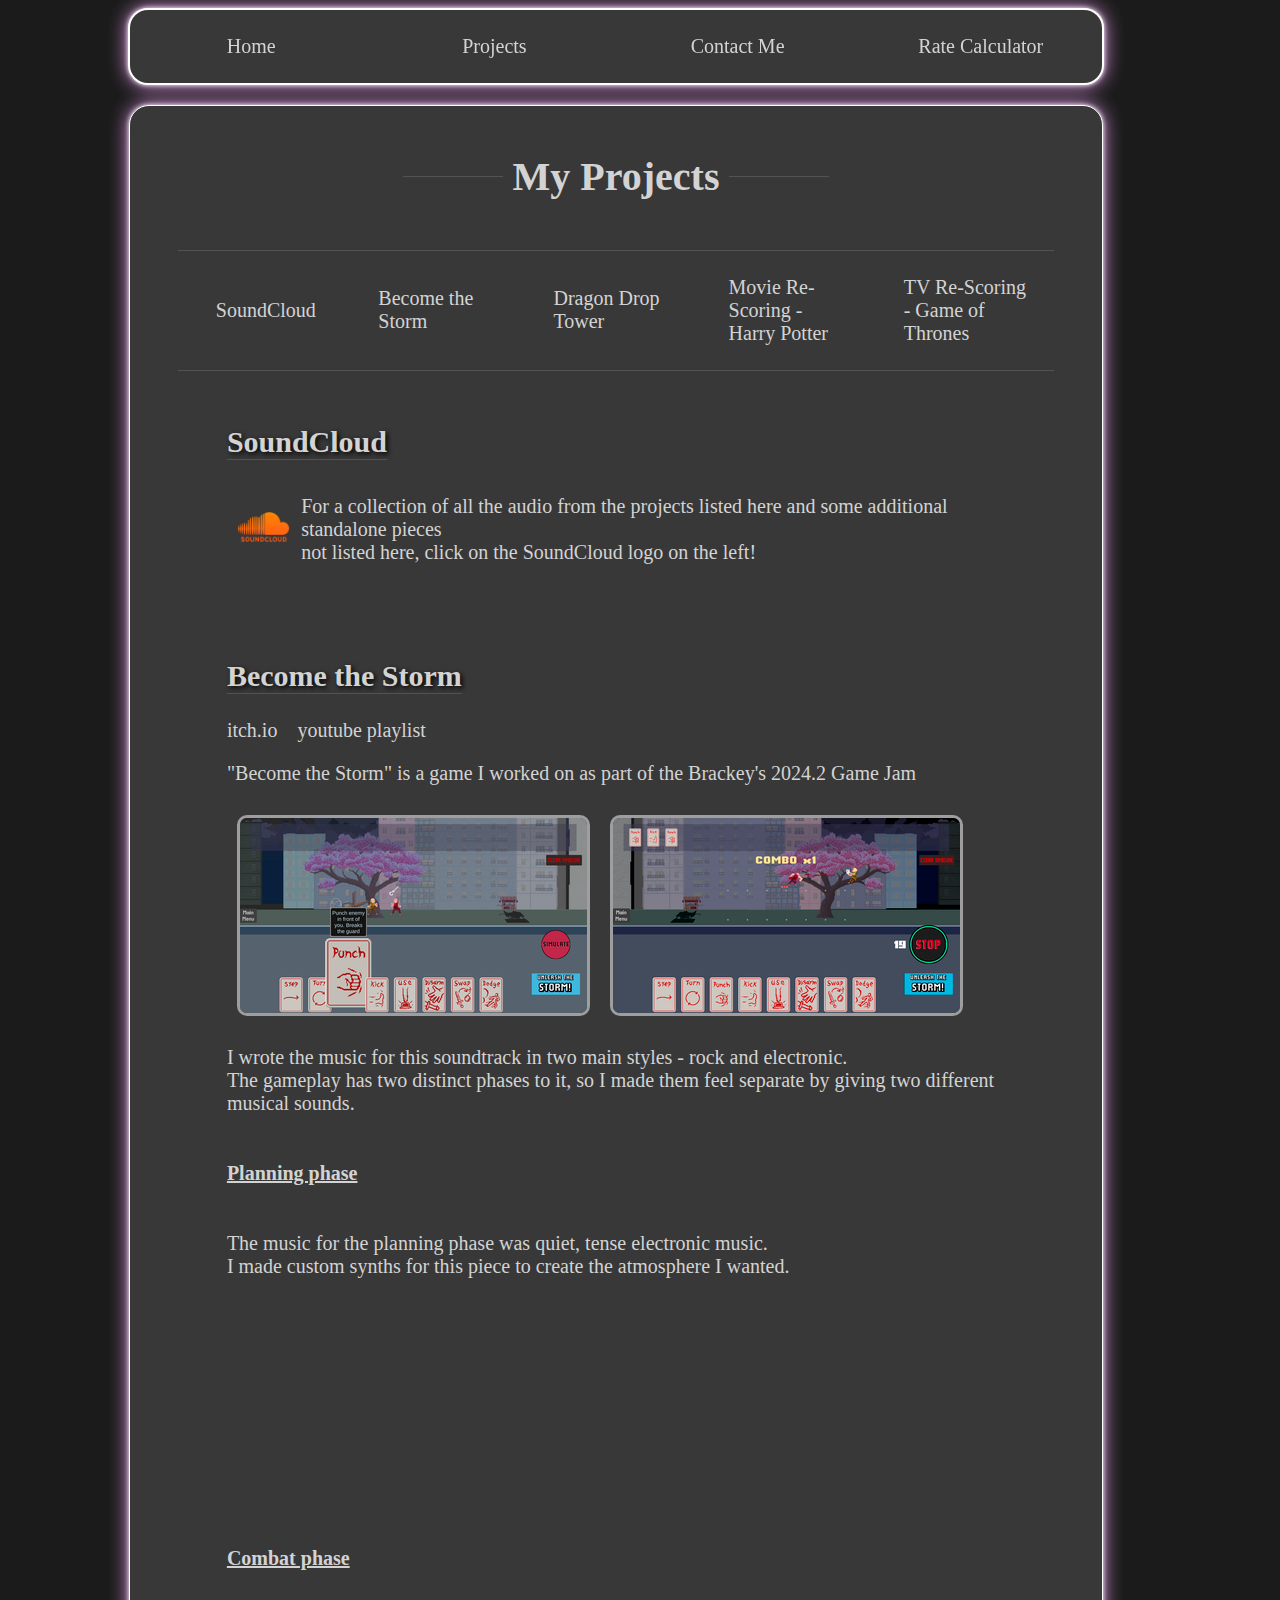
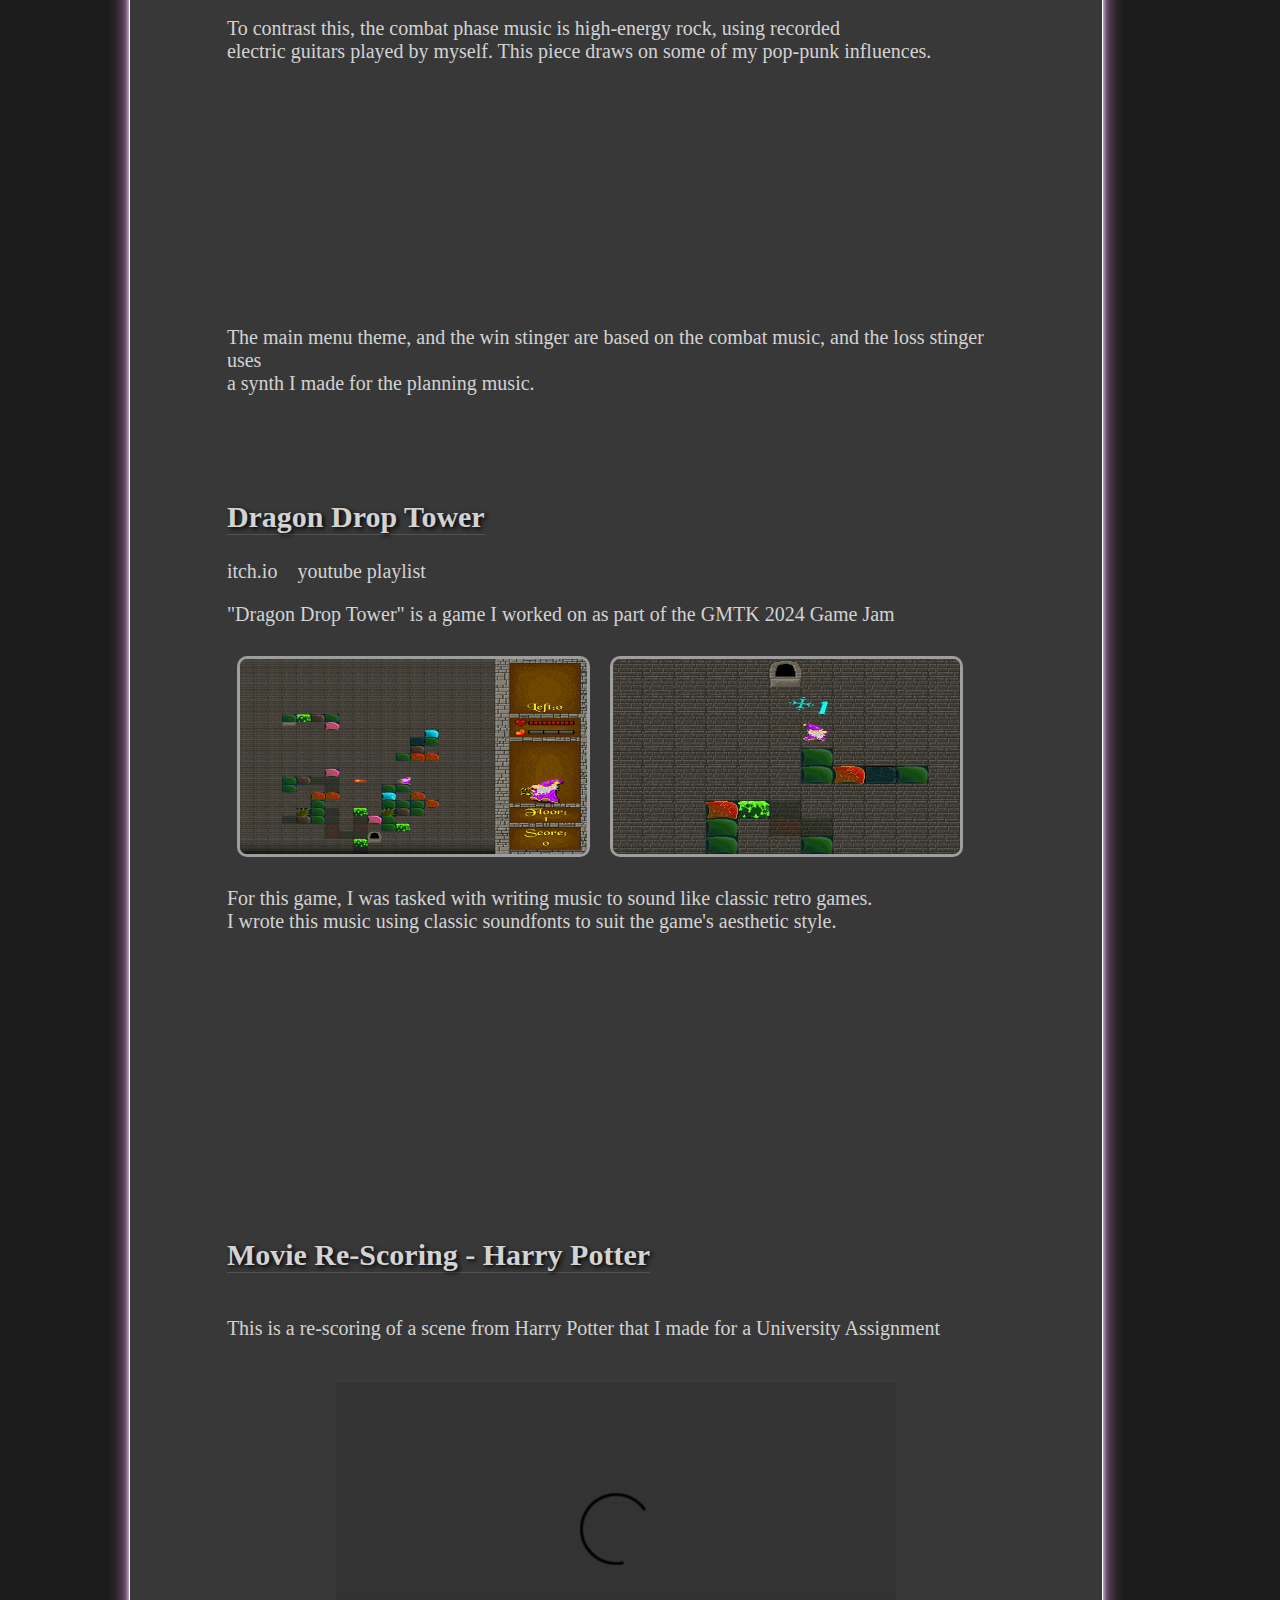
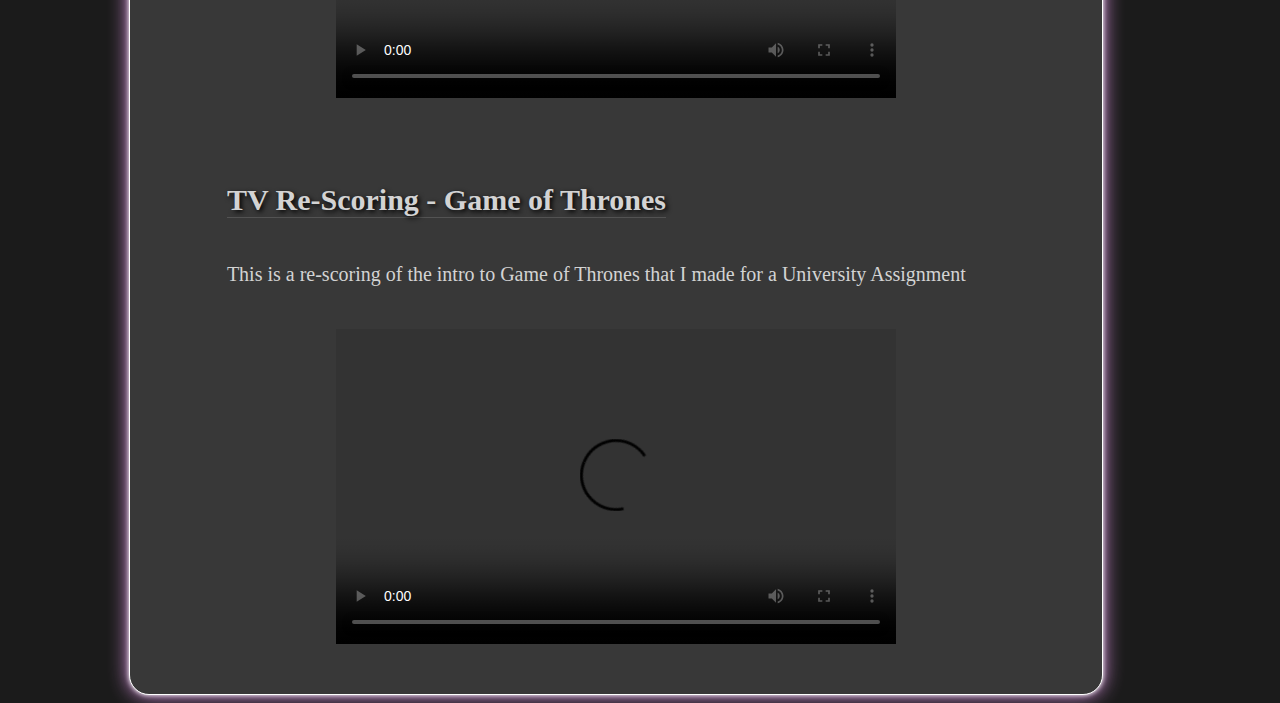
==== commit b38b59e1: "Swap some YouTube embeds for SoundCloud" ====
--- a/projects.html
+++ b/projects.html
@@ -39,7 +39,7 @@
         <!-- Soundcloud -->
         <div class="showcase" id="Soundcloud">
             <div class="leftalign">
-                <u><h2>SoundCloud</h2></u>
+                <h2>SoundCloud</h2>
                 <div class="images">
                     <a href="https://soundcloud.com/alice-stiles-791162674" target="blank_" class="imglink"><img src="images/SoundCloud-Logo.png" height="30px" class="borderless"></a>
                     <div class="text">
@@ -51,10 +51,10 @@
             </div>
         </div>
         <!-- Become the Storm -->
-         <div class="showcase" id="BecomeTheStorm">
+        <div class="showcase" id="BecomeTheStorm">
             <div class="leftalign">
                 <!-- Section Header -->
-                <u><h2>Become the Storm</h2></u>
+                <h2>Become the Storm</h2>
                 <div class="projlinks">
                     <a href="https://octia.itch.io/becomethestorm" target="_blank">itch.io</a>
                     <a href="https://www.youtube.com/playlist?list=PLS2mcjxxklrphjYaRJFd2UJBanKUAsrmD" target="blank_">youtube playlist</a>
@@ -78,7 +78,7 @@
 
                 </p>
                 <div class="example">
-                    <iframe width="560" height="315" src="https://www.youtube.com/embed/Xj8ev0IbjWc?si=-enm2xgKnTPLjPdY" title="YouTube video player" frameborder="0" allow="accelerometer; autoplay; clipboard-write; encrypted-media; gyroscope; picture-in-picture; web-share" referrerpolicy="strict-origin-when-cross-origin" allowfullscreen></iframe>
+                    <iframe width="100%" height="300" scrolling="no" frameborder="no" allow="autoplay" src="https://w.soundcloud.com/player/?url=https%3A//api.soundcloud.com/tracks/1945352079&color=%23ff5500&auto_play=false&hide_related=false&show_comments=true&show_user=true&show_reposts=false&show_teaser=true&visual=true"></iframe>
                 </div>
                 <br>
                 <h4><u>Combat phase</u></h4>
@@ -88,7 +88,7 @@
                     electric guitars played by myself. This piece draws on some of my pop-punk influences.
                 </p>
                 <div class="example">
-                    <iframe width="560" height="315" src="https://www.youtube.com/embed/P9QDO-4KOow?si=NMPl5bWKH21jC196" title="YouTube video player" frameborder="0" allow="accelerometer; autoplay; clipboard-write; encrypted-media; gyroscope; picture-in-picture; web-share" referrerpolicy="strict-origin-when-cross-origin" allowfullscreen></iframe>
+                    <iframe width="100%" height="300" scrolling="no" frameborder="no" allow="autoplay" src="https://w.soundcloud.com/player/?url=https%3A//api.soundcloud.com/tracks/1945352075&color=%23ff5500&auto_play=false&hide_related=false&show_comments=true&show_user=true&show_reposts=false&show_teaser=true&visual=true"></iframe>
                 </div>
                 <br>
                 <p>
@@ -99,64 +99,64 @@
 
 
             </div>
-         </div> 
+        </div> 
 
 
 
         <!-- Dragon Drop Tower -->
-            <div class="showcase" id="DragonDropTower">
-                <div class="leftalign">
-                    <!-- Section Header -->
-                        <u><h2>Dragon Drop Tower</h2></u>
-                        <div class="projlinks">
-                            <a href="https://holdenvontz.itch.io/dragon-drop-tower" target="_blank">itch.io</a>
-                            <a href="https://www.youtube.com/playlist?list=PLS2mcjxxklrok47c7cK5VXUaOuZAJ5Bsu" target="blank_">youtube playlist</a>
-                        </div>
-                    <!-- Section Body -->
-                    <p>"Dragon Drop Tower" is a game I worked on as part of the GMTK 2024 Game Jam</p>
-                    <div class="images">
-                        <img src="images/DragonDropTowerScreenshot1.png" class="screenshot">
-                        <img src="images/DragonDropTowerScreenshot2.png" class="screenshot">
+        <div class="showcase" id="DragonDropTower">
+            <div class="leftalign">
+                <!-- Section Header -->
+                    <h2>Dragon Drop Tower</h2>
+                    <div class="projlinks">
+                        <a href="https://holdenvontz.itch.io/dragon-drop-tower" target="_blank">itch.io</a>
+                        <a href="https://www.youtube.com/playlist?list=PLS2mcjxxklrok47c7cK5VXUaOuZAJ5Bsu" target="blank_">youtube playlist</a>
                     </div>
-                    <p>
-                        For this game, I was tasked with writing music to sound like classic retro games.
-                        <br>
-                        I wrote this music using classic soundfonts to suit the game's aesthetic style.
-                    </p>
+                <!-- Section Body -->
+                <p>"Dragon Drop Tower" is a game I worked on as part of the GMTK 2024 Game Jam</p>
+                <div class="images">
+                    <img src="images/DragonDropTowerScreenshot1.png" class="screenshot">
+                    <img src="images/DragonDropTowerScreenshot2.png" class="screenshot">
+                </div>
+                <p>
+                    For this game, I was tasked with writing music to sound like classic retro games.
+                    <br>
+                    I wrote this music using classic soundfonts to suit the game's aesthetic style.
+                </p>
 
-                    <div class="example">
-                        <iframe width="560" height="315" src="https://www.youtube.com/embed/Hfvy5pLYpx4?si=b0muuKiL24YxuSgy" title="YouTube video player" frameborder="0" allow="accelerometer; autoplay; clipboard-write; encrypted-media; gyroscope; picture-in-picture; web-share" referrerpolicy="strict-origin-when-cross-origin" allowfullscreen></iframe>
-                    </div>
+                <div class="example">
+                    <iframe width="100%" height="300" scrolling="no" frameborder="no" allow="autoplay" src="https://w.soundcloud.com/player/?url=https%3A//api.soundcloud.com/tracks/1945352855&color=%23ff5500&auto_play=false&hide_related=false&show_comments=true&show_user=true&show_reposts=false&show_teaser=true&visual=true"></iframe>
                 </div>
-            </div> 
+            </div>
+        </div> 
 
 
 
         <!-- Movie Re-Scoring - Harry Potter -->
-            <div class="showcase" id="Rescore1">
-                <div class="leftalign">
-                    <!-- Section Header -->
-                    <u><h2>Movie Re-Scoring - Harry Potter</h2></u>
-                    <!-- Section Body -->
-                    <p>
-                        This is a re-scoring of a scene from Harry Potter that I made for a University Assignment
-                    </p>
-                    <br>
-                    <div class="example">
-                        <video width="560" height="315" controls>
-                            <source src="videos/Harry Potter - The Tale of the Three Brothers.mp4" type="video/mp4">
-                            Your browser has blocked this video
-                        </video>
-                    </div>
+        <div class="showcase" id="Rescore1">
+            <div class="leftalign">
+                <!-- Section Header -->
+                <h2>Movie Re-Scoring - Harry Potter</h2>
+                <!-- Section Body -->
+                <p>
+                    This is a re-scoring of a scene from Harry Potter that I made for a University Assignment
+                </p>
+                <br>
+                <div class="example">
+                    <video width="560" height="315" controls>
+                        <source src="videos/Harry Potter - The Tale of the Three Brothers.mp4" type="video/mp4">
+                        Your browser has blocked this video
+                    </video>
                 </div>
             </div>
+        </div>
 
 
         <!-- TV Re-Scoring - Game of Thrones -->
         <div class="showcase" id="Rescore2">
             <div class="leftalign">
                 <!-- Section Header -->
-                <u><h2>TV Re-Scoring - Game of Thrones</h2></u>
+                <h2>TV Re-Scoring - Game of Thrones</h2>
                 <!-- Section Body -->
                 <p>
                     This is a re-scoring of the intro to Game of Thrones that I made for a University Assignment
--- a/style.css
+++ b/style.css
@@ -8,7 +8,6 @@
     min-width: 0;
     min-height: 0;
     flex: 1 1 auto;
-    display: flex;
 }
 
 
@@ -19,7 +18,7 @@
 body {
     display: flex;
     width: 95vw;
-    font-size: 10px;
+    font-size: 20px;
 }
 
 .main {
@@ -105,13 +104,15 @@
 
 
 iframe {
-    aspect-ratio: 16 / 9;
     height: 100%;
     box-sizing: content-box;
+    margin-bottom: 50px;
 }
 iframe:hover {
     box-shadow: 0px 0px 10px white, 0px 0px 20px #ff00ff;
-    transform: scale(1.05);
+}
+video {
+    z-index: 0.5;
 }
 
 img {
@@ -249,5 +250,34 @@
     position: relative;
     width: 100%;
     overflow: hidden;
-    aspect-ratio: 16 / 9;
-}+}
+
+
+h1 {
+    position: relative;
+}
+
+h1::before {
+    position: absolute;
+    border-bottom: 1px solid #535353;
+    content: '';
+    width: 100px;
+    height: 100%;
+    transform: translate(-110%, -50%);
+}
+
+h1::after {
+    position: absolute;
+    border-bottom: 1px solid #535353;
+    content: '';
+    width: 100px;
+    height: 100%;
+    transform: translate(10%, -50%);
+}
+
+h2 {
+
+    border-bottom: 1px solid #535353;
+    text-shadow: 2px 2px 5px #000000;
+
+}
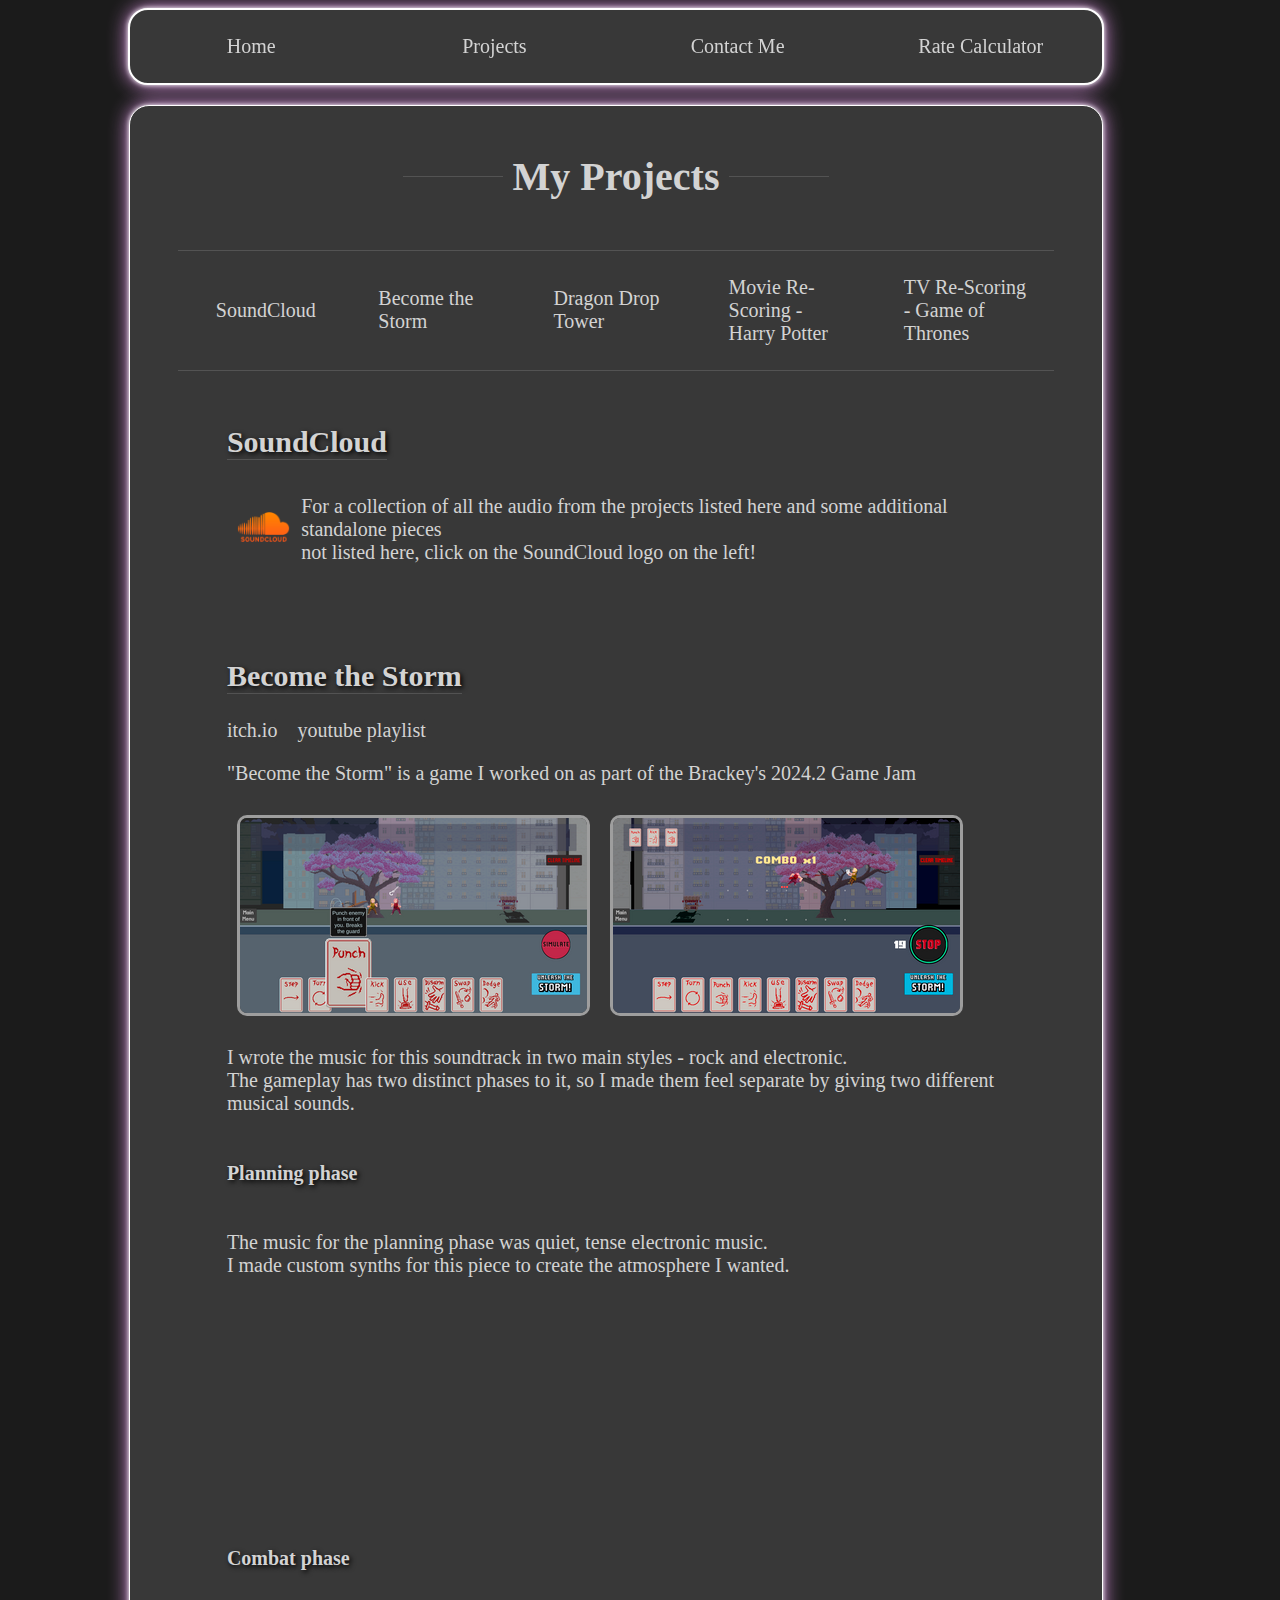
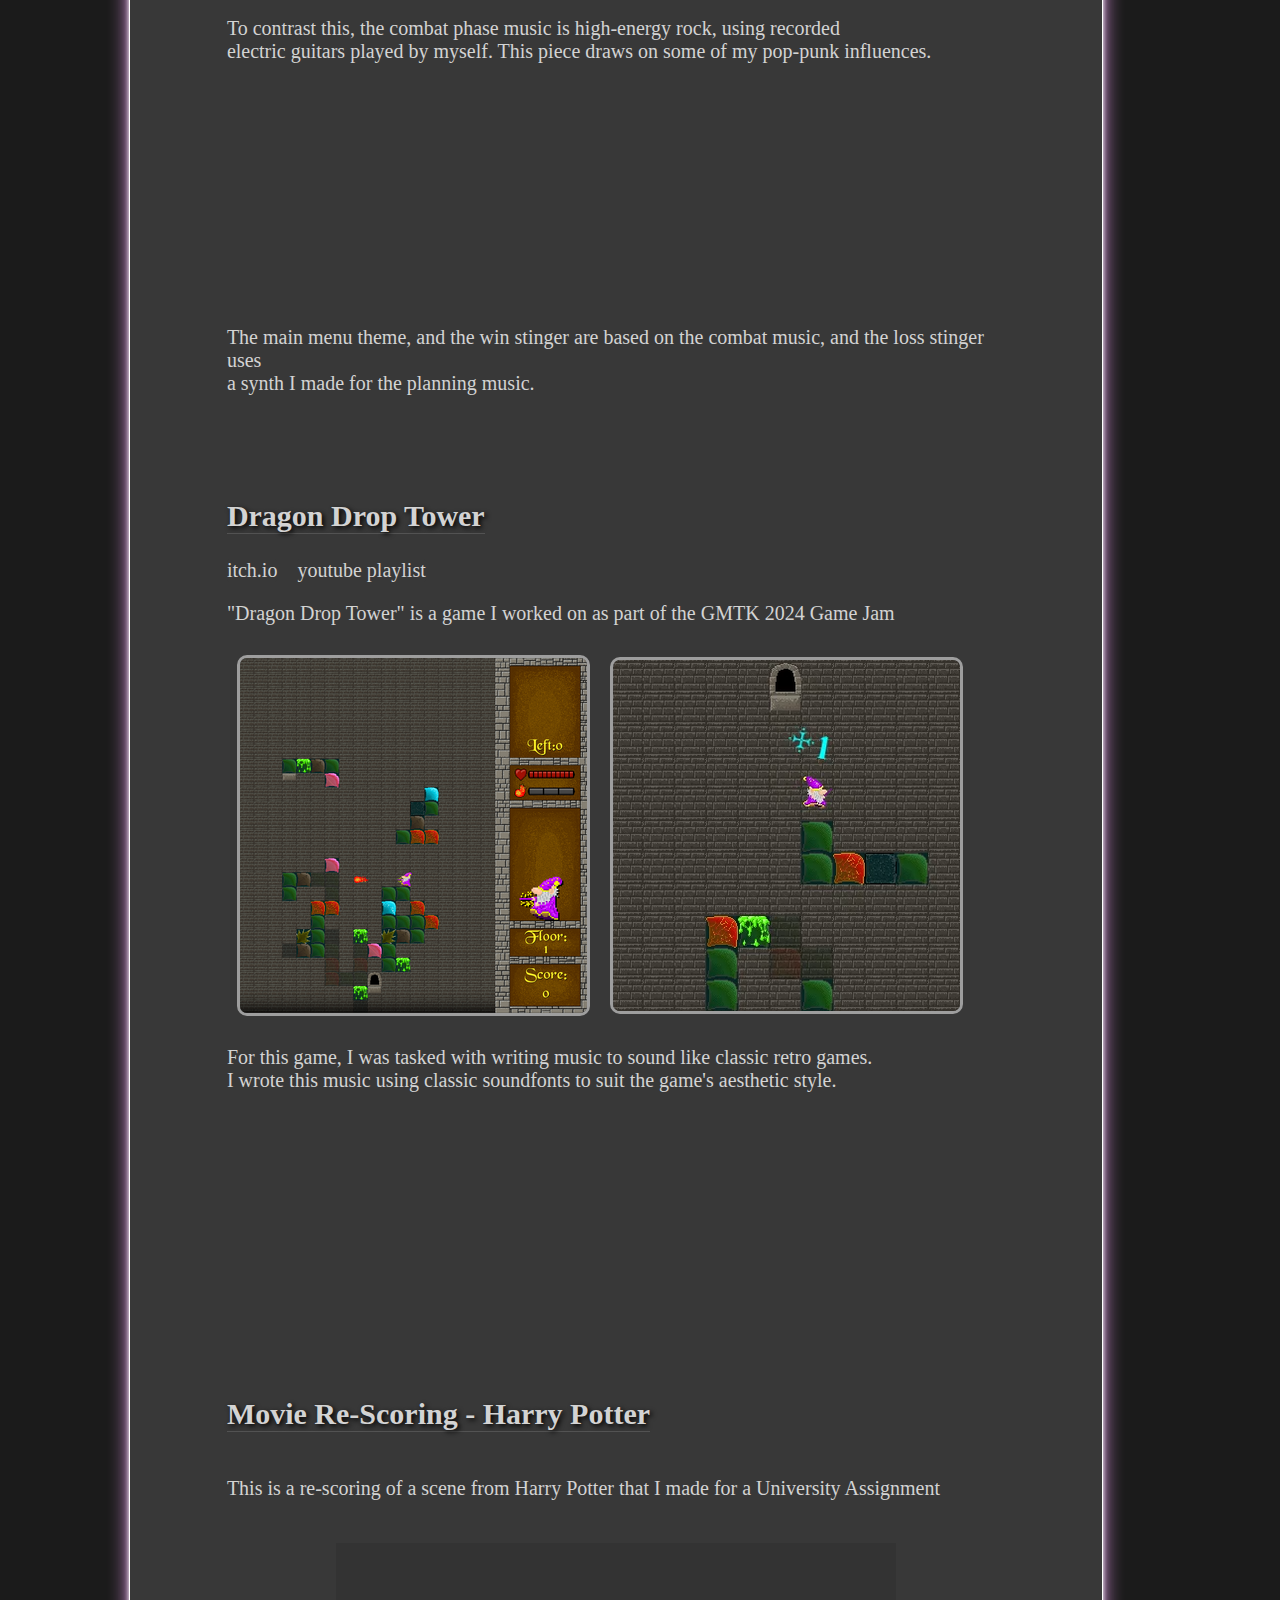
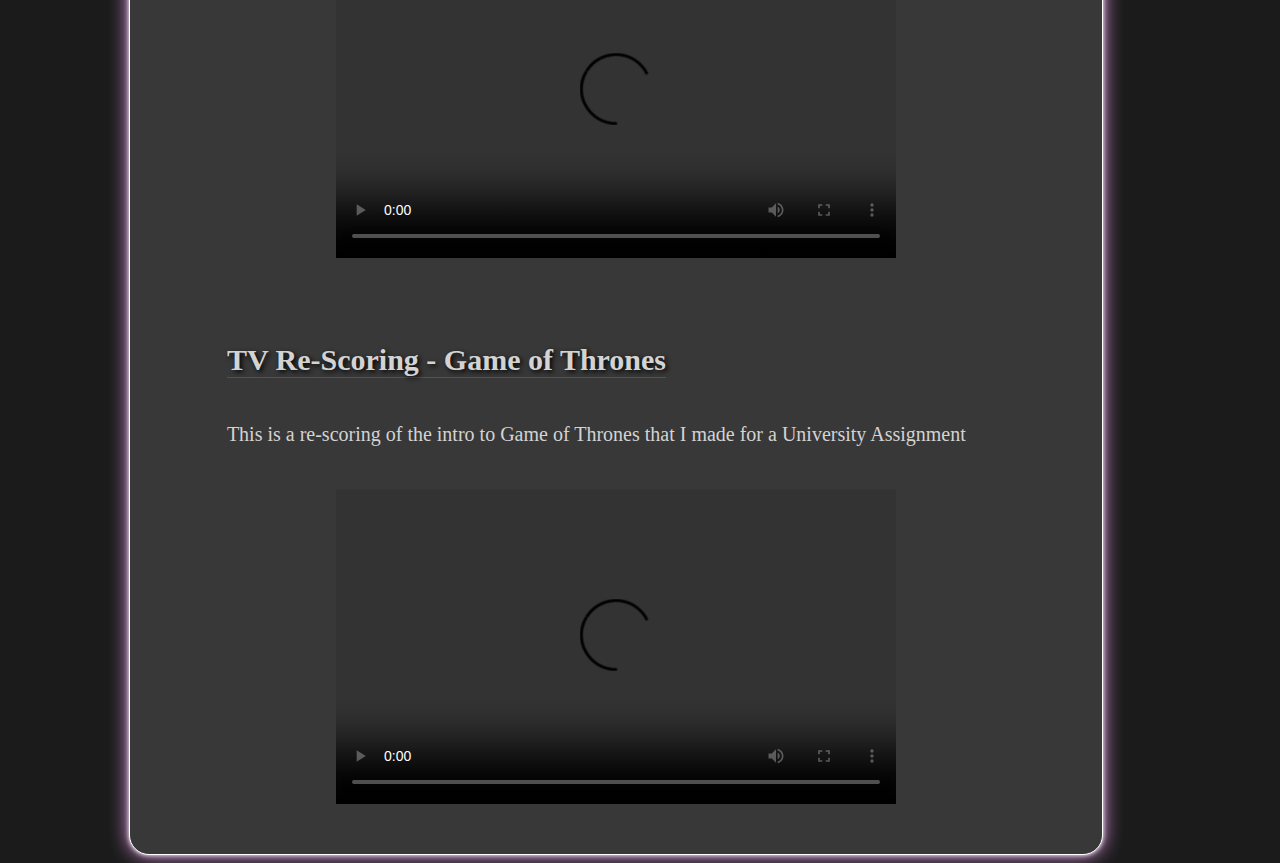
==== commit 2a15d446: "Update styling (animated pfp background) Add text to "About Me"" ====
--- a/projects.html
+++ b/projects.html
@@ -70,7 +70,7 @@
                     <br>
                     The gameplay has two distinct phases to it, so I made them feel separate by giving two different musical sounds.
                 </p>
-                <h4><u>Planning phase</u></h4>
+                <h4>Planning phase</h4>
                 <p>
                     The music for the planning phase was quiet, tense electronic music.
                     <br>
@@ -81,7 +81,7 @@
                     <iframe width="100%" height="300" scrolling="no" frameborder="no" allow="autoplay" src="https://w.soundcloud.com/player/?url=https%3A//api.soundcloud.com/tracks/1945352079&color=%23ff5500&auto_play=false&hide_related=false&show_comments=true&show_user=true&show_reposts=false&show_teaser=true&visual=true"></iframe>
                 </div>
                 <br>
-                <h4><u>Combat phase</u></h4>
+                <h4>Combat phase</h4>
                 <p>
                     To contrast this, the combat phase music is high-energy rock, using recorded
                     <br>
--- a/style.css
+++ b/style.css
@@ -132,9 +132,33 @@
 }
 
 img.pfp {
-    border: 3px solid #9e9e9e;
+    border:none;
     border-radius: 100px;
-}
+    position: relative;
+    height: 100%;
+}
+
+#pfpimage:before {
+    position: absolute;
+    background-image: linear-gradient(#e69aed, #89cfe4);
+    content: '';
+    height: 108px;
+    width: 108px;
+    translate: 0 -4px;
+    border-radius: 100px;
+    animation: rotate 4s infinite;
+    box-shadow: 0px 0px 5px white, 0px 0px 20px #ffffff;
+}
+
+
+
+
+
+
+
+
+
+
 
 img.pfp:hover {
     transform: scale(1.05);
@@ -196,7 +220,6 @@
     position: relative;
     width: 100%;
     overflow: hidden;
-    aspect-ratio: 16 / 9;
 }
 
 .projlinks {
@@ -281,3 +304,24 @@
     text-shadow: 2px 2px 5px #000000;
 
 }
+h4 {
+    text-shadow: 2px 2px 5px #000000;
+}
+.txtshadow {
+    text-shadow: 2px 2px 5px #000000;
+}
+
+@keyframes rotate {
+    0%{
+        transform: rotate(0deg);
+        box-shadow: 0px 0px 5px white, 0px 0px 10px #ffffff;
+    }
+    50%{
+        transform: rotate(180deg);
+        box-shadow: 0px 0px 5px white;
+    }
+    100%{
+        transform: rotate(360deg);
+        box-shadow: 0px 0px 5px white, 0px 0px 10px #ffffff;
+    }
+}